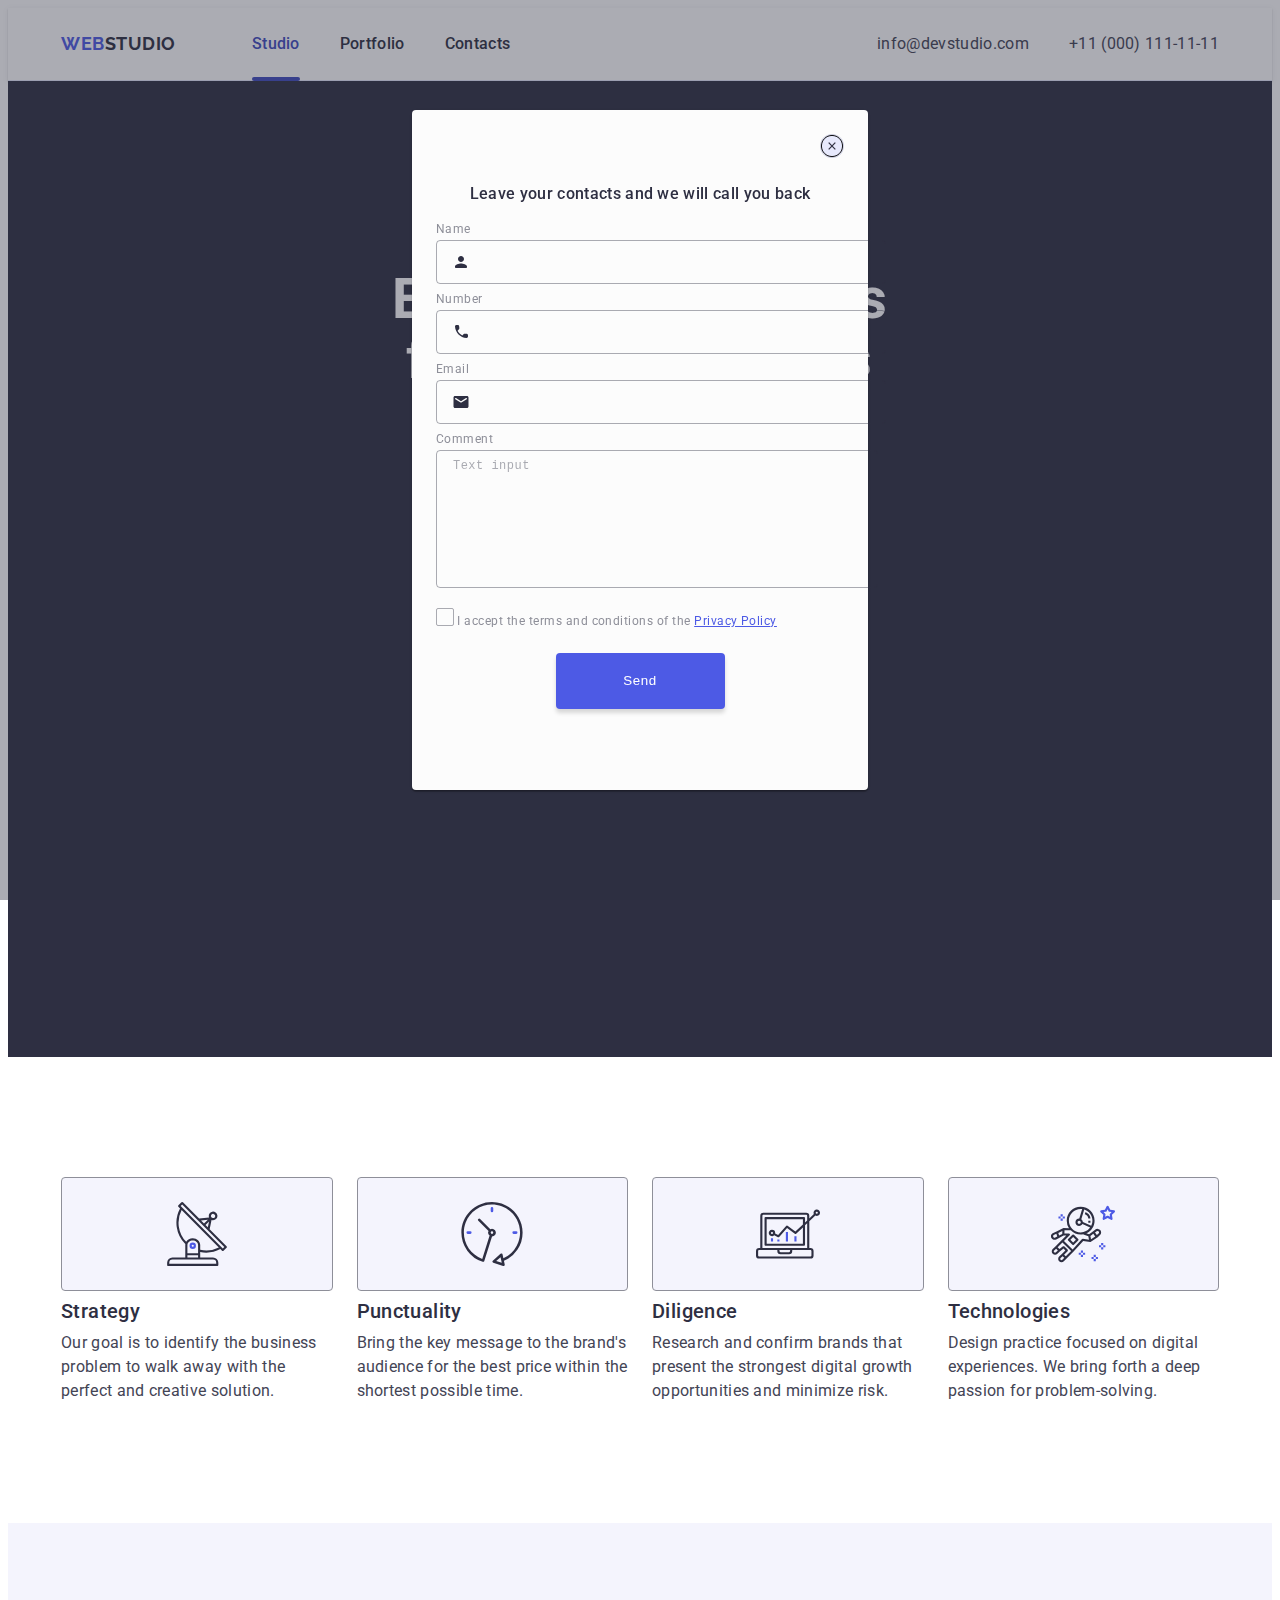
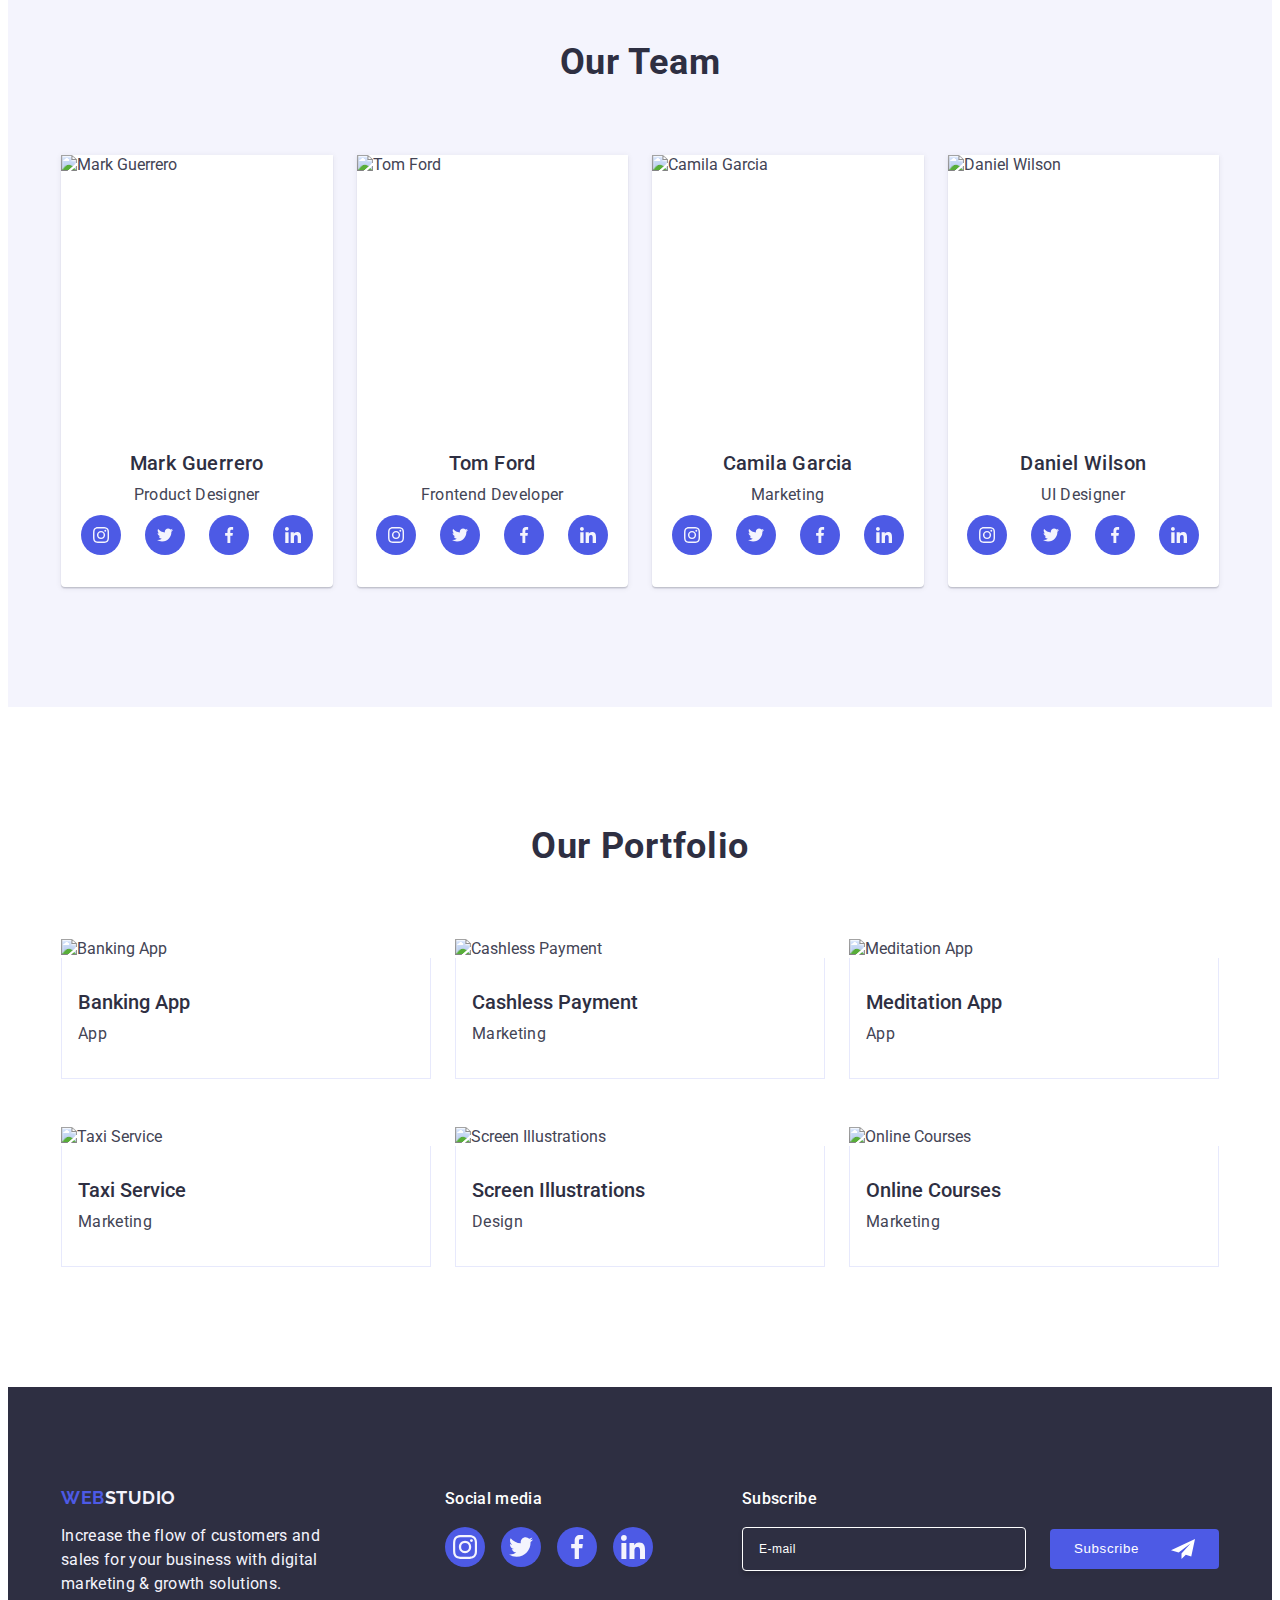
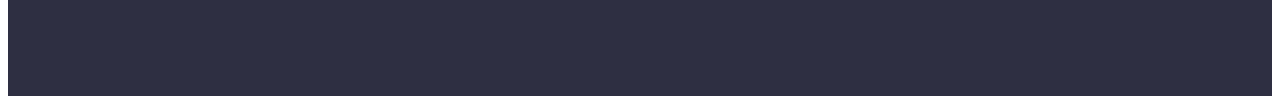
==== index.html @ 02aed0e8 "Update index.html" ====
<!DOCTYPE html>
<html lang="en">
  <head>
    <meta charset="UTF-8">
    <meta http-equiv="X-UA-Compatible" content="IE=edge">
    <meta name="viewport" content="width=device-width, initial-scale=1.0">
    <title>WebStudio</title>
    <link rel="preconnect" href="https://fonts.googleapis.com">
    <link rel="preconnect" href="https://fonts.gstatic.com" crossorigin>
    <link href="https://fonts.googleapis.com/css2?family=Raleway:wght@700&family=Roboto:wght@400;500;700;900&display=swap" rel="stylesheet">
    <link rel="stylesheet" href="https://cdnjs.cloudflare.com/ajax/libs/modern-normalize/2.0.0/modern-normalize.min.css" integrity="sha512-4xo8blKMVCiXpTaLzQSLSw3KFOVPWhm/TRtuPVc4WG6kUgjH6J03IBuG7JZPkcWMxJ5huwaBpOpnwYElP/m6wg==" crossorigin="anonymous" referrerpolicy="no-referrer">
    <link rel="stylesheet" href="./css/styles.css">
  </head>

  <body>
    <!-- site-top -->
    <header class="header">
      <div class="header-box container">
        <nav class="nav">
          <a href="./index.html" class="logo-link"
          >Web<span class="studiologo">Studio</span></a
        >
          <ul class="menu-list list">
            <li class="menu-item">
              <a class="menu-link active" href="./index.html">Studio</a>
            </li>
            <li class="menu-item">
              <a class="menu-link " href="">Portfolio</a>
            </li>
            <li class="menu-item">
              <a class="menu-link" href="">Contacts</a>
            </li>
          </ul>
        </nav>
        <address class="contacts">
          <ul class="contact-list">
            <li class="menu-item">
              <a class="contact-link link" href="mailto:info@devstudio.com"
              >info@devstudio.com
              </a>
            </li>
            <li class="menu-item">
              <a class="contact-link link" href="tel:+110001111111"
              >+11 (000) 111-11-11
              </a>
            </li>
          </ul>
        </address>
      </div>
    </header>

    <main>
      <!-- section 1 (hero) -->
      <section id="Studio" class="hero">
        <div class="container">
          <h1 class="hero-title">Effective Solutions for Your Business</h1>
          <button class="btn" type="button">Order Service</button>
        </div>
      </section>

      <!-- section 2 (specials) -->
      <section class="description">
        <div class="container">
          <h2 class="hidden">Hang</h2>
          <ul class="specials-list list">
            <li class="specials-item">
              <div class="text-wrapper">
                <svg class="text-icons" width="64" height="64">
                  <use href="./images/icons.svg#icon-antenna"></use>
                </svg>
              </div>
              <h3 class="subtitle">Strategy</h3>
              <p class="text">
                Our goal is to identify the business problem to walk away with the
                perfect and creative solution.
              </p>
            </li>
            <li class="specials-item">
              <div class="text-wrapper">
                <svg class="text-icons" width="64" height="64">
                  <use href="./images/icons.svg#icon-clock"></use>
                </svg>
              </div>
              <h3 class="subtitle">Punctuality</h3>
              <p class="text">
                Bring the key message to the brand's audience for the best price
                within the shortest possible time.
              </p>
            </li>
            <li class="specials-item">
              <div class="text-wrapper">
                <svg class="text-icons" width="64" height="64">
                  <use href="./images/icons.svg#icon-diagram"></use>
                </svg>
              </div>
              <h3 class="subtitle">Diligence</h3>
              <p class="text">
                Research and confirm brands that present the strongest digital
                growth opportunities and minimize risk.
              </p>
            </li>
            <li class="specials-item">
              <div class="text-wrapper">
                <svg class="text-icons" width="64" height="64">
                  <use href="./images/icons.svg#icon-astronaut"></use>
                </svg>
              </div>
              <h3 class="subtitle">Technologies</h3>
              <p class="text">
                Design practice focused on digital experiences. We bring forth a
                deep passion for problem-solving.
              </p>
            </li>
          </ul>
        </div>
      </section>

      <!-- section 3 (Team) -->
      <section id="Contacts" class="team">
        <div class="container">
          <h2 class="subject-team-list">Our Team</h2>
          <ul class="team-list list">
            <li class="team-group">
              <img src="./images/mark.jpg" alt="Mark Guerrero" width="264" height="264">
                <div class="team-box">
                  <h3 class="subtitle">Mark Guerrero</h3>
                  <p class="text">Product Designer</p>
                  <ul class="socials-list">
                    <li class="socials-item">
                      <a class="socials-link"
                      href="https://www.instagram.com"
                      target="_blank"
                      aria-label="Instagram site">
                        <svg class="socials-icon" width="16" height="16">
                          <use href="./images/icons.svg#icon-instagram"></use>
                        </svg>
                      </a>
                    </li>
                    <li class="socials-item">
                      <a class="socials-link"
                      href="https://www.twitter.com"
                      target="_blank"
                      aria-label="Twitter site">
                        <svg class="socials-icon" width="16" height="16">
                          <use href="./images/icons.svg#icon-twitter"></use>
                        </svg>
                      </a>
                    </li>
                    <li class="socials-item">
                      <a class="socials-link"
                      href="https://www.facebook.com"
                      target="_blank"
                      aria-label="Facebook site">
                        <svg class="socials-icon" width="16" height="16">
                          <use href="./images/icons.svg#icon-facebook"></use>
                        </svg>
                      </a>
                    </li>
                    <li class="socials-item">
                      <a class="socials-link"
                      href="https://www.linkedin.com"
                      target="_blank"
                      aria-label="Linkedin site">
                        <svg class="socials-icon" width="16" height="16">
                          <use href="./images/icons.svg#icon-linkedin"></use>
                        </svg>
                      </a>
                    </li>
                  </ul>
                </div>
            </li>
            <li class="team-group">
              <img src="./images/tom.jpg" alt="Tom Ford" width="264" height="264">
                <div class="team-box">
                  <h3 class="subtitle">Tom Ford</h3>
                  <p class="text">Frontend Developer</p>
                  <ul class="socials-list">
                    <li class="socials-item">
                      <a class="socials-link"
                      href="https://www.instagram.com"
                      target="_blank"
                      aria-label="Instagram site">
                        <svg class="socials-icon" width="16" height="16">
                          <use href="./images/icons.svg#icon-instagram"></use>
                        </svg>
                      </a>
                    </li>
                    <li class="socials-item">
                      <a href="https://www.twitter.com"
                      target="_blank"
                      aria-label="Twitter site"
                      class="socials-link">
                        <svg class="socials-icon" width="16" height="16">
                          <use href="./images/icons.svg#icon-twitter"></use>
                        </svg>
                      </a>
                    </li>
                    <li class="socials-item">
                      <a class="socials-link"
                      href="https://www.facebook.com"
                      target="_blank"
                      aria-label="Facebook site">
                        <svg class="socials-icon" width="16" height="16">
                          <use href="./images/icons.svg#icon-facebook"></use>
                        </svg>
                      </a>
                    </li>
                    <li class="socials-item">
                      <a class="socials-link"
                      href="https://www.linkedin.com"
                      target="_blank"
                      aria-label="Linkedin site">
                        <svg class="socials-icon" width="16" height="16">
                          <use href="./images/icons.svg#icon-linkedin"></use>
                        </svg>
                      </a>
                    </li>
                  </ul>
                </div>
            </li>
            <li class="team-group">
              <img src="./images/camila.jpg" alt="Camila Garcia" width="264" height="264">
                <div class="team-box">
                  <h3 class="subtitle">Camila Garcia</h3>
                  <p class="text">Marketing</p>
                  <ul class="socials-list">
                    <li class="socials-item">
                      <a class="socials-link"
                      href="https://www.instagram.com"
                      target="_blank"
                      aria-label="Instagram site">
                        <svg class="socials-icon" width="16" height="16">
                          <use href="./images/icons.svg#icon-instagram"></use>
                        </svg>
                      </a>
                    </li>
                    <li class="socials-item">
                      <a class="socials-link"
                      href="https://www.twitter.com"
                      target="_blank"
                      aria-label="Twitter site">
                        <svg class="socials-icon" width="16" height="16">
                          <use href="./images/icons.svg#icon-twitter"></use>
                        </svg>
                      </a>
                    </li>
                    <li class="socials-item">
                      <a class="socials-link"
                      href="https://www.facebook.com"
                      target="_blank"
                      aria-label="Facebook site">
                        <svg class="socials-icon" width="16" height="16">
                          <use href="./images/icons.svg#icon-facebook"></use>
                        </svg>
                      </a>
                    </li>
                    <li class="socials-item">
                      <a class="socials-link"
                      href="https://www.linkedin.com"
                      target="_blank"
                      aria-label="Linkedin site">
                        <svg class="socials-icon" width="16" height="16">
                          <use href="./images/icons.svg#icon-linkedin"></use>
                        </svg>
                      </a>
                    </li>
                  </ul>
                </div>
            </li>
            <li class="team-group">
              <img src="./images/daniel.jpg" alt="Daniel Wilson" width="264" height="264">
                <div class="team-box">
                  <h3 class="subtitle">Daniel Wilson</h3>
                  <p class="text">UI Designer</p>
                  <ul class="socials-list">
                    <li class="socials-item">
                      <a class="socials-link"
                      href="https://www.instagram.com"
                      target="_blank"
                      aria-label="Instagram site">
                        <svg class="socials-icon" width="16" height="16">
                          <use href="./images/icons.svg#icon-instagram"></use>
                        </svg>
                      </a>
                    </li>
                    <li class="socials-item">
                      <a class="socials-link"
                      href="https://www.twitter.com"
                      target="_blank"
                      aria-label="Twitter site">
                        <svg class="socials-icon" width="16" height="16">
                          <use href="./images/icons.svg#icon-twitter"></use>
                        </svg>
                      </a>
                    </li>
                    <li class="socials-item">
                      <a class="socials-link"
                      href="https://www.facebook.com"
                      target="_blank"
                      aria-label="Facebook site">
                        <svg class="socials-icon" width="16" height="16">
                          <use href="./images/icons.svg#icon-facebook"></use>
                        </svg>
                      </a>
                    </li>
                    <li class="socials-item">
                      <a class="socials-link"
                      href="https://www.linkedin.com"
                      target="_blank"
                      aria-label="Linkedin site">
                        <svg class="socials-icon" width="16" height="16">
                          <use href="./images/icons.svg#icon-linkedin"></use>
                        </svg>
                      </a>
                    </li>
                  </ul>
                </div>
            </li>
          </ul>
        </div>
      </section>

      <!-- section 4 (what are we doing) -->
      <section id="Portfolio" class="section-portfolio">
        <div class="container">
          <h2 class="subject-team-list">Our Portfolio</h2>
          <ul class="portofolio-list list">
            <li class="portfolio-item">
              <div class="portfolio-wrapper">
                <img src="./images/banking.jpg" alt="Banking App" width="360">
                <p class="overlay">
                  14 Stylish and User-Friendly App Design Concepts · Task Manager App · Calorie Tracker App · Exotic Fruit Ecommerce App · Cloud Storage App
                </p>
              </div>
              <div class="portfolio-box">
                <h3 class="portfolio-subtitle">Banking App</h3>
                <p class="text">App</p>
              </div>
            </li>
            <li class="portfolio-item">
              <div class="portfolio-wrapper">
                <img src="./images/payment.jpg" alt="Cashless Payment" width="360">
                <p class="overlay">
                  14 Stylish and User-Friendly App Design Concepts · Task Manager App · Calorie Tracker App · Exotic Fruit Ecommerce App · Cloud Storage App
                </p>
              </div>
              <div class="portfolio-box">
                <h3 class="portfolio-subtitle">Cashless Payment</h3>
                <p class="text">Marketing</p>
              </div>
            </li>
            <li class="portfolio-item">
              <div class="portfolio-wrapper">
                <img src="./images/meditationapp.jpg" alt="Meditation App" width="360">
                <p class="overlay">
                  14 Stylish and User-Friendly App Design Concepts · Task Manager App · Calorie Tracker App · Exotic Fruit Ecommerce App · Cloud Storage App
                </p>
              </div>
              <div class="portfolio-box">
                <h3 class="portfolio-subtitle">Meditation App</h3>
                <p class="text">App</p>
              </div>
            </li>
            <li class="portfolio-item">
              <div class="portfolio-wrapper">
                <img src="./images/taxi.jpg" alt="Taxi Service" width="360">
                <p class="overlay">
                  14 Stylish and User-Friendly App Design Concepts · Task Manager App · Calorie Tracker App · Exotic Fruit Ecommerce App · Cloud Storage App
                </p>
              </div>
              <div class="portfolio-box">
                <h3 class="portfolio-subtitle">Taxi Service</h3>
                <p class="text">Marketing</p>
              </div>
            </li>
            <li class="portfolio-item">
              <div class="portfolio-wrapper">
                <img src="./images/screen.jpg" alt="Screen Illustrations" width="360">
                <p class="overlay">
                  14 Stylish and User-Friendly App Design Concepts · Task Manager App · Calorie Tracker App · Exotic Fruit Ecommerce App · Cloud Storage App
                </p>
              </div>
              <div class="portfolio-box">
                <h3 class="portfolio-subtitle">Screen Illustrations</h3>
                <p class="text">Design</p>
              </div>
            </li>
            <li class="portfolio-item">
              <div class="portfolio-wrapper">
                <img src="./images/courses.jpg" alt="Online Courses" width="360">
                <p class="overlay">
                  14 Stylish and User-Friendly App Design Concepts · Task Manager App · Calorie Tracker App · Exotic Fruit Ecommerce App · Cloud Storage App
                </p>
              </div>
              <div class="portfolio-box">
                <h3 class="portfolio-subtitle">Online Courses</h3>
                <p class="text">Marketing</p>
              </div>
            </li>
          </ul>
        </div>
      </section>

      
    </main>

    <!-- footer -->
    <footer class="footer-style">
      <div class="footer-container container">
        <div class="logo-footer-box">
          <a class="logo-link-footer" href="./index.html"
          >Web<span class="logo-footer">Studio</span></a>
          <p class="text-footer">
            Increase the flow of customers and sales for your business with digital
            marketing & growth solutions.
          </p>
        </div>
        <div class="social-media">
          <p class="footer-subject">Social media</p>
          <ul class="footer-socials-list">
            <li class="socials-item">
              <a class="socials-link-footer" href="https://www.instagram.com" target="_blank" aria-label="Instagram site">
                <svg class="socials-icon" width="24" height="24">
                  <use href="./images/icons.svg#icon-instagram"></use>
                </svg>
              </a>
            </li>
            <li class="socials-item">
              <a class="socials-link-footer" href="https://www.twitter.com" target="_blank" aria-label="Twitter site">
                <svg class="socials-icon" width="24" height="24">
                  <use href="./images/icons.svg#icon-twitter"></use>
                </svg>
              </a>
            </li>
            <li class="socials-item">
              <a class="socials-link-footer" href="https://www.facebook.com" target="_blank" aria-label="Facebook site">
                <svg class="socials-icon" width="24" height="24">
                  <use href="./images/icons.svg#icon-facebook"></use>
                </svg>
              </a>
            </li>
            <li class="socials-item">
              <a class="socials-link-footer" href="https://www.linkedin.com" target="_blank" aria-label="Linkedin site">
                <svg class="socials-icon" width="24" height="24">
                  <use href="./images/icons.svg#icon-linkedin"></use>
                </svg>
              </a>
            </li>
          </ul>
        </div>
        <div class="footer-form-wrapper">
          <p class="footer_form_title">Subscribe</p>
          <form class="footer-form" name="subscribe">
            <label class="footer-email">
              <input class="footer-input" name="user-email" type="email" placeholder="E-mail">
            </label>
            <button class="footer-btn" type="submit">
              Subscribe
              <svg class="footer-svg" width="24" height="24">
                <use href="./images/icons.svg#icon-Telegram"></use>
              </svg>
            </button>
          </form>
        </div>
      </div>
    </footer>

    <!-- Modal window -->
    <div class="backdrop is-open"></div>
    <div class="modal-backdrop">
      <button class="modal-btn" type="button" aria-label="modal close button">
        <svg class="modal-btn-icon" width="24" height="24">
          <use href="./images/icons.svg#icon-close"></use>
        </svg>
      </button>
      <p class="modal-caption">
        Leave your contacts and we will call you back
      </p>
      <form class="modal-form" name="reviews" autocomplete="on">
        <div class="modal-field">
          <label class="form-label" for="user-name">Name</label>
          <div class="form-field">
            <input class="form-input" id="user-name" name="user-name" type="text" minlength="3" required/>
            <svg class="form-icon" width="18" height="24">
              <use href="./images/icons.svg#icon-person-black"></use>
            </svg>
          </div>
          </div>
        <div class="modal-field">
          <label class="form-label" for="user-number">Number</label>
          <div class="form-field">
            <input class="form-input" id="user-number" name="user-number" type="tel" required/>
            <svg class="form-icon" width="18" height="24">
              <use href="./images/icons.svg#icon-phone-black"></use>
            </svg>
          </div>
        </div>
        <div class="modal-field">
          <label class="form-label" for="user-email">Email</label>
          <div class="form-field">
            <input class="form-input" id="user-email" name="user-email" type="email" required/>
            <svg class="form-icon" width="18" height="24">
              <use href="./images/icons.svg#icon-email-black"></use>
            </svg>
          </div>
        </div>
          <div class="modal-field-end">
            <label class="modal-label" for="user-comment">Comment</label>

            <textarea
            class="modal-textarea"
            id="user-comment"
            name="user-comment"
            placeholder="Text input"
            rows="4"
            ></textarea>
          </div>
          <div class="modal-agreement">
            <input
            class="modal-form-input-checkbox visually hidden"
            type="checkbox"
            name="user-privacy"
            id="user-privacy"
            value="true"
            />
            <label class="modal-label-user-privacy" for="user-privacy">
              <span class="modal-span-user-privacy">
                <svg class="modal-icon-checkbox" width="16" height="16">
                  <use href="./images/icons.svg#icon-Chekbox-1click"></use>
                </svg>
              </span>
              I accept the terms and conditions of the <a class="modal-link-privacy" href="">Privacy Policy</a>
            </label>
          </div>
        <button class="modal-send-btn" type="submit" disabled>Send</button>
      </form>
    </div>
  </body>
</html>
---- css/styles.css ----
:root {
  --iris: #4d5ae5;
  --ocean: #404bbf;
  --navy-blue: #2e2f42;
  --green: #31d0aa;
  --slate: #434455;
  --light-slate: #8e8f99;
  --cornflower: #e7e9fc;
  --cloud: #f4f4fd;
  --navy-blue-modal: #2e2f42;
  --grey: #2e2f42;
  --white: #ffffff;
}

/* ------retreat------  */
p,
h1,
h2,
h3,
h4,
h5 {
  margin: 0;
}

ul {
  margin: 0;
  padding: 0;
}

/* ------body------  */
body {
  color: var(--slate);
  font-family: "Roboto", sans-serif;
  background: var(--white);
}

.container {
  width: 100%;
  max-width: 1158px;
  margin: 0 auto;
  padding: 0px 15px;
}

.footer-container {
  display: flex;
  align-items: baseline;
}

img {
  display: block;
}

.menu-list {
  display: flex;
  gap: 40px;
  color: #404bbf;
  font-size: 16px;
  font-style: normal;
  font-weight: 500;
  line-height: 24px;
  letter-spacing: 0.32px;
  text-decoration: none;
  list-style: none;
}

.contact-list {
  gap: 40px;
  display: flex;
  align-items: center;
  list-style: none;
}
.list-header-port {
  gap: 40px;
  display: flex;
}
.work-list-item {
  width: calc((100% - 72px) / 4);
  flex-basis: calc((100% - 72px) / 4);
  border-radius: 0px 0px 4px 4px;
}

.link {
  text-decoration: none;
}

.hidden {
  position: absolute;
  width: 1px;
  height: 1px;
  margin: -1px;
  border: 0;
  padding: 0;

  white-space: nowrap;
  clip-path: inset(100%);
  clip: rect(0 0 0 0);
  overflow: hidden;
}

/* ------header------ */
.header-box {
  background-color: white;
  display: flex;
  align-items: center;
  justify-content: space-between;
}
.header {
  border-bottom-style: solid;
  border-bottom-color: var(--cornflower);
  border-bottom-width: 1px;
  border-bottom: 1px solid #e7e9fc;
  box-shadow: 0px 2px 1px rgba(46, 47, 66, 0.08),
    0px 1px 1px rgba(46, 47, 66, 0.16), 0px 1px 6px rgba(46, 47, 66, 0.08);
}
.header-container {
  display: flex;
  align-items: center;
}
.page-navigation {
  display: flex;
  align-items: center;
  /* flex-grow: 1; */
  /* margin-right: auto; */
}
.nav {
  display: flex;
  align-items: center;
}
.logo {
  font-family: "Raleway", sans-serif;
  font-weight: 700;
  font-size: 18px;
  line-height: 1.17;
  letter-spacing: 0.03em;
  text-transform: uppercase;
  color: var(--iris);
}
.logo-link {
  color: var(--iris);
  font-family: "Raleway", sans-serif;
  font-size: 18px;
  font-style: normal;
  font-weight: 700;
  line-height: 1.17;
  letter-spacing: 0.54px;
  text-transform: uppercase;
  text-decoration: none;
  margin-right: 76px;
}
.logo-link-footer {
  display: inline-block;
  margin-bottom: 16px;
  color: var(--iris);
  font-family: "Raleway", sans-serif;
  font-size: 18px;
  font-style: normal;
  font-weight: 700;
  line-height: 1.17;
  letter-spacing: 0.54px;
  text-transform: uppercase;
  text-decoration: none;
}

.studiologo {
  color: var(--navy-blue);
  font-family: "Raleway", sans-serif;
  font-size: 18px;
  font-style: normal;
  font-weight: 700;
  line-height: 1.17;
  letter-spacing: 0.54px;
  text-transform: uppercase;
  text-decoration: none;
}

.menu-link {
  position: relative;
  font-weight: 500;
  font-size: 16px;
  line-height: 1.5;
  letter-spacing: 0.02em;
  color: #2e2f42;
  display: block;
  padding: 24px 0 24px;
  text-decoration: none;
  transition: color 250ms cubic-bezier(0.4, 0, 0.2, 1);
}

.menu-link:hover,
.menu-link:focus {
  color: #404bbf;
}

.menu-link.active::after {
  content: "";
  display: block;
  width: 100%;
  height: 4px;
  border-radius: 2px;
  background-color: #404bbf;
  position: absolute;
  bottom: -1px;
}

.menu-link.active {
  color: #404bbf;
}

.contacts {
  font-style: normal;
  list-style: none;
  display: flex;
  gap: 40px;
}
.contact-link {
  font-family: inherit;
  font-style: normal;
  font-weight: 400;
  font-size: 16px;
  line-height: 1.5;
  letter-spacing: 0.02em;
  color: var(--slate);

  transition: color 250ms cubic-bezier(0.4, 0, 0.2, 1);
}
.contact-link:hover,
.contact-link:focus {
  color: var(--ocean);
}
/* ------header------ */

/* -----hero----- */
.hero {
  background-color: var(--navy-blue);
  padding-top: 188px;
  padding-bottom: 188px;
  background-image: linear-gradient(
      rgba(46, 47, 66, 0.7),
      rgba(46, 47, 66, 0.7)
    ),
    url(../images/hero/hero-background.jpeg);
  background-size: cover;
  background-repeat: no-repeat;
  background-position: center;
  max-width: 1440px;
  height: 600px;
  flex-shrink: 0;
  margin: auto;
}
.title {
  font-weight: 700;
  font-size: 56px;
  line-height: 1.07;
  text-align: center;
  letter-spacing: 0.02em;
  color: var(--white);
  margin: 0 auto 48px auto;
  max-width: 496px;
}
.hero-title {
  max-width: 496px;
  color: #fff;
  text-align: center;
  font-family: "Roboto", sans-serif;
  font-size: 56px;
  font-style: normal;
  font-weight: 700;
  line-height: 1.0714;
  letter-spacing: 1.12px;
  margin-left: auto;
  margin-right: auto;
  margin-bottom: 48px;
}

.btn {
  font-family: "Roboto", sans-serif;
  font-size: 16px;
  letter-spacing: 0.04em;
  font-weight: 500;
  line-height: 1.5;
  color: var(--white);
  background-color: var(--iris);
  cursor: pointer;
  display: block;
  min-width: 169px;
  height: 56px;
  border: none;
  border-radius: 4px;
  margin-left: auto;
  margin-right: auto;

  transition: background-color 250ms cubic-bezier(0.4, 0, 0.2, 1);
}
.hero .btn:hover,
.hero .btn:focus {
  background-color: var(--ocean);
}

.text-wrapper {
  display: flex;
  align-items: center;
  justify-content: center;
  background-color: #f4f4fd;
  height: 112px;
  margin-bottom: 22px;
  margin-bottom: 8px;
  border: 1px solid #8e8f99;
  border-radius: 4px;
}

/* ------hero------ */

/* ------specials------ */

.description {
  padding-top: 120px;
  padding-bottom: 120px;
}

.text {
  font-weight: 400;
  font-size: 16px;
  line-height: 1.5;
  letter-spacing: 0.02em;
  color: var(--slate);
}

/* ------what are we doing------ */
.subject {
  font-weight: 700;
  line-height: 1.11;
  text-align: center;
  text-transform: capitalize;
  letter-spacing: 0.02em;
  font-size: 36px;
  color: var(--navy-blue);
  margin-bottom: 72px;
}
.our-works-section {
  padding-top: 120px;
  padding-bottom: 120px;
}

.subject-team-list {
  color: var(--navy-blue);
  text-align: center;
  font-family: Roboto;
  font-size: 36px;
  font-style: normal;
  font-weight: 700;
  line-height: 1.11;
  letter-spacing: 0.02em;
  text-transform: capitalize;
  margin-bottom: 72px;
}

.team-group {
  background: #fff;
  flex-basis: calc((100% - 3 * 24px) / 4);
  border-radius: 0px 0px 4px 4px;
  transition: box-shadow 250ms cubic-bezier(0.4, 0, 0.2, 1);
  box-shadow: 0px 1px 6px rgba(46, 47, 66, 0.08),
    0px 1px 1px rgba(46, 47, 66, 0.16), 0px 2px 1px rgba(46, 47, 66, 0.08);
}

.team-group:hover {
  box-shadow: 0px 2px 1px 0px rgba(46, 47, 66, 0.08),
    0px 1px 1px 0px rgba(46, 47, 66, 0.16),
    0px 1px 6px 0px rgba(46, 47, 66, 0.08);
}
/* ------what are we doing------ */

/* ------team------ */
.team {
  background-color: var(--cloud);
  padding-top: 120px;
  padding-bottom: 120px;
  text-transform: capitalize;
}

.team-list {
  background-color: var(--cloud);
  display: flex;
  gap: 24px;
  flex-wrap: wrap;
  list-style: none;
}

.team-member {
  padding: 32px 16px;
  text-align: center;
  border-radius: 0px 0px 4px 4px;
}

.team-box {
  padding: 32px 0;
  text-align: center;
}

/* ------team------ */

/* ------footer------*/
.footer-style {
  background: var(--navy-blue);
  padding-top: 100px;
  padding-bottom: 100px;
}
.logo-footer {
  color: var(--cloud);
}
.text-footer {
  font-weight: 400;
  font-size: 16px;
  line-height: 1.5;
  letter-spacing: 0.02em;
  color: var(--cloud);
  max-width: 264px;
  display: flex;
  align-items: center;
  justify-content: center;
}
.footer-subject {
  color: #ffffff;
  font-weight: 500;
  font-size: 16px;
  line-height: 1.5;
  letter-spacing: 0.02em;
  margin-bottom: 16px;
  list-style: none;
  display: flex;
}

.logo link {
  display: inline-block;
  margin-bottom: 16px;
  margin-right: 76px;
}

.logo-footer-box {
  margin-right: 120px;
}

.footer-form-wrapper {
  margin-left: auto;
}

.footer_form_title {
  color: #fff;
  font-weight: 500;
  line-height: 1.5;
  margin-bottom: 16px;
  letter-spacing: 0.02em;
}

.footer-form {
  display: flex;
  align-items: center;
  gap: 24px;
}

.footer-input {
  width: 264px;
  height: 40px;
  border-radius: 4px;
  border: 1px solid #fff;
  box-shadow: 0px 4px 4px 0px rgba(0, 0, 0, 0.15);
  outline: transparent;
  background: #2e2f42;
  font-size: 12px;
  line-height: 2;
  letter-spacing: 0.48px;
  padding-left: 16px;
  color: #fff;
  background-color: transparent;
}

.footer-input::placeholder {
  color: currentColor;
}

.footer-btn {
  display: flex;
  justify-content: center;
  align-items: center;
  cursor: pointer;
  border: none;

  min-width: 165px;
  height: 40px;
  gap: 16px;
  padding: 8px 24px;

  color: #fff;
  font-weight: 500;
  line-height: 1.5;
  letter-spacing: 0.64px;
  border-radius: 4px;
  background: #4d5ae5;
}

.footer-svg {
  margin-left: 16px;
}

.portfolio-header {
  color: #2e2f42;
  line-height: 1.11;
  text-align: center;
  margin-bottom: 8px;
}

.section-portfolio {
  padding: 120px 0 120px 0;
}

.portfolio-item {
  background: var(--WHITE, #fff);
  width: calc((100% - 48px) / 3);
  list-style: none;
  transition: box-shadow 250ms cubic-bezier(0.4, 0, 0.2, 1);
}

.portofolio-item:hover {
  box-shadow: 0px 2px 1px 0px rgba(46, 47, 66, 0.08),
    0px 1px 1px 0px rgba(46, 47, 66, 0.16),
    0px 1px 6px 0px rgba(46, 47, 66, 0.08);
  list-style: none;
}

.portfolio-item:hover {
  box-shadow: 0px 1px 6px rgba(46, 47, 66, 0.08),
    0px 1px 1px rgba(46, 47, 66, 0.16), 0px 2px 1px rgba(46, 47, 66, 0.08);
}

.portfolio-item:hover .overlay {
  transform: translateY(0%);
}

.portfolio-subtitle {
  color: #2e2f42;
  line-height: 1.2;
  margin-bottom: 8px;
  font-size: 20px;
  font-weight: 500;
}

.portofolio-list {
  display: flex;
  flex-wrap: wrap;
  column-gap: 24px;
  row-gap: 48px;
}

.portfolio-box {
  padding: 32px 16px;
  border: 1px solid #e7e9fc;
  border-top: none;
}

.portfolio-wrapper {
  position: relative;
  overflow: hidden;
}

.overlay {
  position: absolute;
  top: 0;
  left: 0;

  color: var(--CLOUD, #f4f4fd);
  font-size: 16px;
  line-height: 24px; /* 150% */
  letter-spacing: 0.32px;

  padding: 40px 32px;

  width: 100%;
  height: 100%;

  background: var(--IRIS, #4d5ae5);

  transform: translateY(100%);
  transition: transform 250ms cubic-bezier(0.4, 0, 0.2, 1);
}

/* ------footer------*/

.btn-port {
  font-family: inherit;
  font-weight: 500;
  font-size: 16px;
  line-height: 1.5;
  color: var(--iris);
  background: var(--cloud);
  letter-spacing: 0.04em;
  display: flex;
  align-items: center;
  border: 1px solid var(--cornflower);
  border-radius: 4px;
  padding: 12px 24px;

  transition: color 250ms cubic-bezier(0.4, 0, 0.2, 1),
    background-color 250ms cubic-bezier(0.4, 0, 0.2, 1),
    box-shadow 250ms cubic-bezier(0.4, 0, 0.2, 1),
    cursor 250ms cubic-bezier(0.4, 0, 0.2, 1) border 250ms
      cubic-bezier(0.4, 0, 0.2, 1);
}
.btn-port:hover,
.btn-port:focus {
  color: var(--white);
  background-color: var(--ocean);
  box-shadow: 0px 3px 1px rgba(0, 0, 0, 0.1), 0px 2px 1px rgba(0, 0, 0, 0.08),
    0px 2px 2px rgba(0, 0, 0, 0.12);
  cursor: pointer;
  border: 1px solid transparent;
}
.specials-item {
  flex-basis: calc((100% - 3 * 24px) / 4);
}

.specials-list {
  display: flex;
  gap: 24px;
  list-style: none;
}

.subtitle {
  font-weight: 500;
  font-size: 20px;
  line-height: 1.2;
  letter-spacing: 0.02em;
  color: var(--navy-blue);
  margin-bottom: 8px;
}
.scroll-box {
  width: calc((100% - 72px) / 4);
}

.container-portfolio {
  padding: 96px 0 120px;
}
.portfolio-work {
  padding: 32px 16px;
  border: 1px solid #e7e9fc;
  border-top: none;
  text-decoration: none;
}
.main-list-port {
  list-style: none;
  text-decoration: none;
  display: flex;
  justify-content: center;
  gap: 24px;
  margin-bottom: 72px;
}
.list-port {
  list-style: none;
  display: flex;
  gap: 24px;
  flex-wrap: wrap;
  row-gap: 48px;
}

/*-----ICONS LINKS-----*/

.socials-list {
  gap: 24px;
  display: flex;
  align-items: center;
  justify-content: center;
  list-style: none;
  margin-top: 8px;
}
.footer-socials-list {
  gap: 16px;
  list-style: none;
  display: flex;
  width: 208px;
  height: 40px;
}
.socials-item {
  width: 40px;
  height: 40px;
}
.socials-link {
  width: 100%;
  height: 100%;
  background-color: #4d5ae5;
  border-radius: 50%;
  display: flex;
  align-items: center;
  justify-content: center;
  color: #f4f4fd;
  transition: background-color 250ms cubic-bezier(0.4, 0, 0.2, 1);
}
.socials-link:hover,
.socials-link:focus {
  background-color: #404bbf;
}

.socials-icon {
  fill: currentColor;
}
.socials-link-footer {
  width: 100%;
  height: 100%;
  background-color: #4d5ae5;
  border-radius: 50%;
  display: flex;
  align-items: center;
  justify-content: center;
  color: #f4f4fd;

  transition: background-color 250ms cubic-bezier(0.4, 0, 0.2, 1);
}
.socials-link-footer:hover,
.socials-link-footer:focus {
  background-color: #31d0aa;
}

/*-----Modal window-----*/

.backdrop {
  background-color: rgba(46, 47, 66, 0.4);
  width: 100%;
  height: 100%;
  position: fixed;
  top: 0;
  left: 0;
  align-items: center;
  justify-content: center;
  width: 100vw;
  height: 100vh;
  transition: opacity 300ms ease-in, visibility 300ms ease-in;
  opacity: 0;
  visibility: hidden;
  pointer-events: none;
  display: flex;
  transition: opacity 250ms cubic-bezier(0.4, 0, 0.2, 1),
    visibility 250ms cubic-bezier(0.4, 0, 0.2, 1);
}

.backdrop.is-open {
  opacity: 1;
  visibility: visible;
  pointer-events: initial;
}

.modal-backdrop {
  width: 408px;
  min-height: 584px;
  padding: 72px 24px 24px 24px;
  border-radius: 4px;
  position: absolute;
  top: 50%;
  left: 50%;
  background-color: var(--DAIRY, #fcfcfc);
  box-shadow: 0px 1px 1px 0px rgba(0, 0, 0, 0.14),
    0px 1px 3px 0px rgba(0, 0, 0, 0.12), 0px 2px 1px 0px rgba(0, 0, 0, 0.2);
  transform: translate(-50%, -50%) scale(1);
  transition: transform 250ms cubic-bezier(0.4, 0, 0.2, 1);
}

.modal-btn {
  position: absolute;
  top: 24px;
  right: 24px;
  width: 24px;
  height: 24px;
  border-radius: 50%;
  border: 1px solid #0000001a;
  background-color: #e7e9fc;
  display: flex;
  align-items: center;
  justify-content: center;
  width: 24px;
  height: 24px;
  padding: 0;
  cursor: pointer;
  transition: background-color 250ms cubic-bezier(0.4, 0, 0.2, 1),
    border 250ms cubic-bezier(0.4, 0, 0.2, 1);
}

.modal-btn-icon {
  stroke: rgba(0, 0, 0, 0.1);
  transition: fill 250ms cubic-bezier(0.4, 0, 0.2, 1);
}

.modal-btn:hover,
.modal-btn:focus {
  background-color: #404bbf;
  border: none;
  fill: #ffffff;
}

.modal-caption {
  color: var(--NAVY-BLUE, #2e2f42);
  text-align: center;
  font-weight: 500;
  line-height: 1.5;
  letter-spacing: 0.32px;
  margin-bottom: 16px;
}

.button [type="submit"] {
  background: var(--IRIS, #4d5ae5);
  padding: 16px 32px;
  border-radius: 4px;
  color: white;
  display: inline-flex;
  align-items: flex-start;
  gap: 10px;
}

.modal-form {
  margin-bottom: 8px;
}
.modal-field {
  margin-bottom: 8px;
  display: block;
}

.modal-field-end {
  display: block;
  margin-bottom: 16px;
}

.form-label {
  margin-bottom: 4px;
  color: #8e8f99;
  font-size: 12px;
  line-height: 1.16;
  letter-spacing: 0.04em;
  line-height: 1.17;
  display: block;
}

.form-field {
  position: relative;
}

.form-input {
  height: 40px;
  padding-left: 38px;
  background-color: transparent;
  transition: border-color 250ms cubic-bezier(0.4, 0, 0.2, 1);
  width: 100%;
  border-radius: 4px;
  border: 1px solid rgba(46, 47, 66, 0.4);
  outline: transparent;
}

.form-icon {
  position: absolute;
  top: 50%;
  left: 16px;
  transform: translateY(-50%);
  fill: transparent;
  fill: #2e2f42;

  transition: fill 250ms cubic-bezier(0.4, 0, 0.2, 1);
}

.form-comment:focus,
.form-input:focus {
  border-color: #4d5ae5;
}

.form-input:focus + .form-icon {
  fill: #4d5ae5;
}

/* Checkbox */
.modal-agreement {
  margin-bottom: 24px;
}

.modal-label-user-privacy {
  color: #8e8f99;
  letter-spacing: 0.04em;
  font-size: 12px;
  line-height: 1.17;
}

.modal-span-user-privacy {
  display: inline-flex;
  justify-content: center;
  align-items: center;

  width: 16px;
  height: 16px;
  fill: transparent;

  border-radius: 2px;
  border: 1px solid rgba(46, 47, 66, 0.4);
  transition: background-color 250ms cubic-bezier(0.4, 0, 0.2, 1),
    border 250ms cubic-bezier(0.4, 0, 0.2, 1),
    fill 250ms cubic-bezier(0.4, 0, 0.2, 1);
}

.modal-icon-checkbox {
  opacity: 0;
}

.modal-form-input-checkbox:checked
  + .modal-label-user-privacy
  > .modal-span-user-privacy {
  border: none;
  fill: #f4f4fd;
  background-color: #404bbf;
}

.modal-form-input-checkbox:checked
  + .modal-label-user-privacy
  > .modal-span-user-privacy
  > .modal-icon-checkbox {
  opacity: 1;
}

.modal-link-privacy {
  text-decoration-line: underline;
  color: #4d5ae5;
}

.modal-textarea {
  width: 100%;
  height: 120px;
  min-height: 120px;

  font-size: 12px;
  line-height: 1.17;
  letter-spacing: 0.04em;
  resize: none;

  color: rgba(46, 47, 66, 0.4);
  border: 1px solid rgba(46, 47, 66, 0.4);
  border-radius: 4px;
  background-color: transparent;
  padding: 8px 16px;
  transition: border-color 250ms cubic-bezier(0.4, 0, 0.2, 1);

  outline: transparent;
}

.modal-textarea:focus,
.form-input:focus {
  border-color: #4d5ae5;
}

.modal-textarea::placeholder {
  color: currentColor;
}

.modal-label {
  margin-bottom: 4px;
  color: #8e8f99;
  font-size: 12px;
  line-height: 1.16;
  letter-spacing: 0.04em;
  line-height: 1.17;
  display: block;
}

.modal-send-btn {
  padding: 16px 32px;
  align-items: flex-start;
  display: block;
  min-width: 169px;
  height: 56px;
  gap: 10px;
  color: #ffffff;
  line-height: 1.5;
  background-color: #4d5ae5;
  letter-spacing: 0.04em;
  cursor: pointer;
  font-weight: 500;
  border: none;
  border-radius: 4px;
  margin: 0 auto;
  box-shadow: 0px 4px 4px 0px rgba(0, 0, 0, 0.15);
  transition: background-color 250ms cubic-bezier(0.4, 0, 0.2, 1);
}

.modal-send-btn:hover,
.modal-send-btn:focus {
  background-color: #404bbf;
}
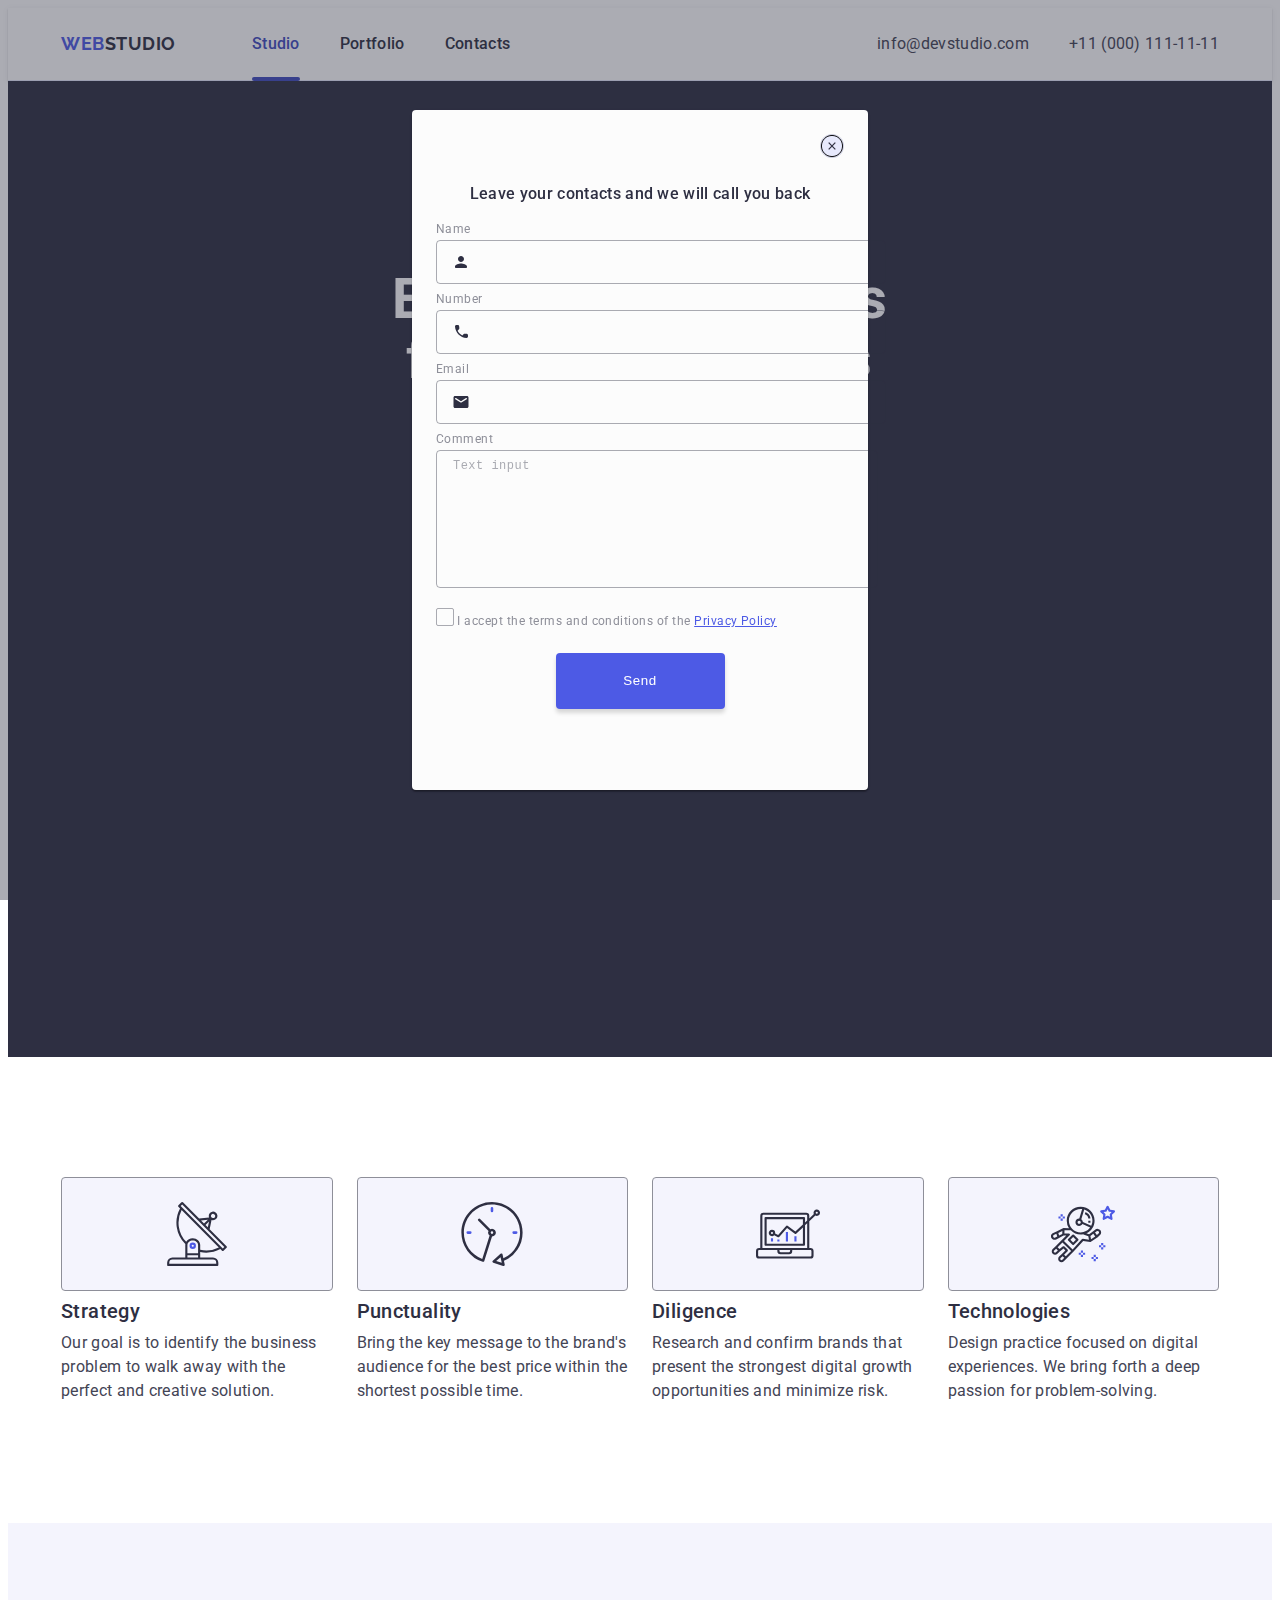
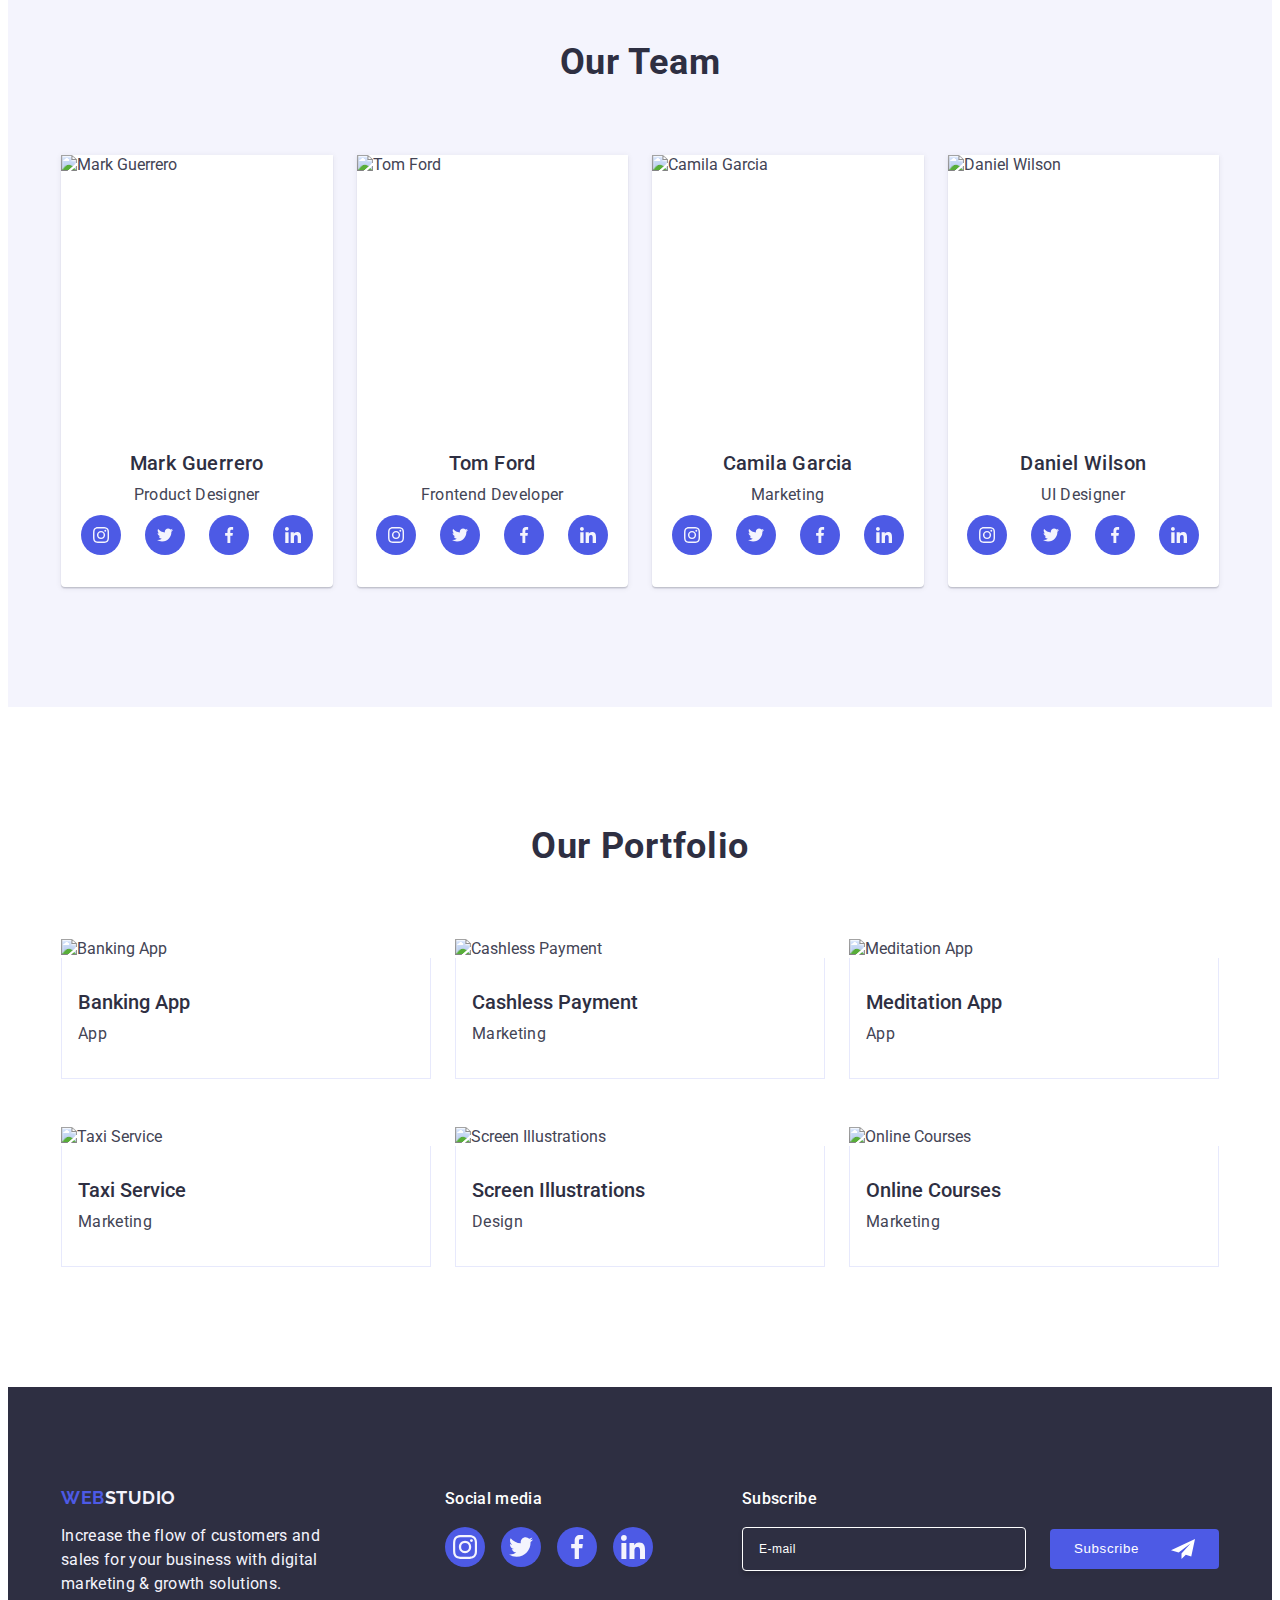
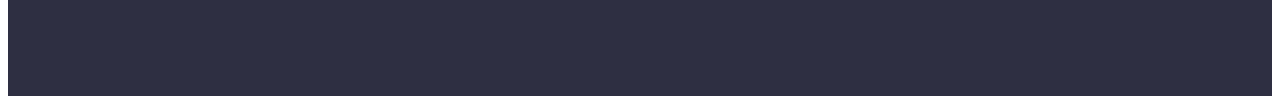
==== commit a93afdb8: "Update index.html" ====
--- a/index.html
+++ b/index.html
@@ -466,63 +466,50 @@
     </footer>
 
     <!-- Modal window -->
-    <div class="backdrop is-open"></div>
-    <div class="modal-backdrop">
-      <button class="modal-btn" type="button" aria-label="modal close button">
-        <svg class="modal-btn-icon" width="24" height="24">
-          <use href="./images/icons.svg#icon-close"></use>
-        </svg>
-      </button>
-      <p class="modal-caption">
-        Leave your contacts and we will call you back
-      </p>
-      <form class="modal-form" name="reviews" autocomplete="on">
-        <div class="modal-field">
-          <label class="form-label" for="user-name">Name</label>
-          <div class="form-field">
-            <input class="form-input" id="user-name" name="user-name" type="text" minlength="3" required/>
-            <svg class="form-icon" width="18" height="24">
-              <use href="./images/icons.svg#icon-person-black"></use>
-            </svg>
+    <div class="backdrop is-open">
+      <div class="modal-backdrop">
+        <button class="modal-btn" type="button" aria-label="modal close button">
+          <svg class="modal-btn-icon" width="24" height="24">
+            <use href="./images/icons.svg#icon-close"></use>
+          </svg>
+        </button>
+        <p class="modal-caption">
+          Leave your contacts and we will call you back
+        </p>
+        <form class="modal-form" name="reviews" autocomplete="on">
+          <div class="modal-field">
+            <label class="form-label" for="user-name">Name</label>
+            <div class="form-field">
+              <input class="form-input" id="user-name" name="user-name" type="text" minlength="3" required>
+              <svg class="form-icon" width="18" height="24">
+                <use href="./images/icons.svg#icon-person-black"></use>
+              </svg>
+            </div>
           </div>
+          <div class="modal-field">
+            <label class="form-label" for="user-number">Number</label>
+            <div class="form-field">
+              <input class="form-input" id="user-number" name="user-number" type="tel" required>
+              <svg class="form-icon" width="18" height="24">
+                <use href="./images/icons.svg#icon-phone-black"></use>
+              </svg>
+            </div>
           </div>
-        <div class="modal-field">
-          <label class="form-label" for="user-number">Number</label>
-          <div class="form-field">
-            <input class="form-input" id="user-number" name="user-number" type="tel" required/>
-            <svg class="form-icon" width="18" height="24">
-              <use href="./images/icons.svg#icon-phone-black"></use>
-            </svg>
+          <div class="modal-field">
+            <label class="form-label" for="user-email">Email</label>
+            <div class="form-field">
+              <input class="form-input" id="user-email" name="user-email" type="email" required>
+              <svg class="form-icon" width="18" height="24">
+                <use href="./images/icons.svg#icon-email-black"></use>
+              </svg>
+            </div>
           </div>
-        </div>
-        <div class="modal-field">
-          <label class="form-label" for="user-email">Email</label>
-          <div class="form-field">
-            <input class="form-input" id="user-email" name="user-email" type="email" required/>
-            <svg class="form-icon" width="18" height="24">
-              <use href="./images/icons.svg#icon-email-black"></use>
-            </svg>
-          </div>
-        </div>
           <div class="modal-field-end">
             <label class="modal-label" for="user-comment">Comment</label>
-
-            <textarea
-            class="modal-textarea"
-            id="user-comment"
-            name="user-comment"
-            placeholder="Text input"
-            rows="4"
-            ></textarea>
+            <textarea class="modal-textarea" id="user-comment" name="user-comment" placeholder="Text input" rows="4" ></textarea>
           </div>
           <div class="modal-agreement">
-            <input
-            class="modal-form-input-checkbox visually hidden"
-            type="checkbox"
-            name="user-privacy"
-            id="user-privacy"
-            value="true"
-            />
+            <input class="modal-form-input-checkbox visually hidden" type="checkbox" name="user-privacy" id="user-privacy" value="true">
             <label class="modal-label-user-privacy" for="user-privacy">
               <span class="modal-span-user-privacy">
                 <svg class="modal-icon-checkbox" width="16" height="16">
@@ -532,8 +519,9 @@
               I accept the terms and conditions of the <a class="modal-link-privacy" href="">Privacy Policy</a>
             </label>
           </div>
-        <button class="modal-send-btn" type="submit" disabled>Send</button>
-      </form>
+          <button class="modal-send-btn" type="submit" disabled>Send</button>
+        </form>
+      </div>
     </div>
   </body>
 </html>
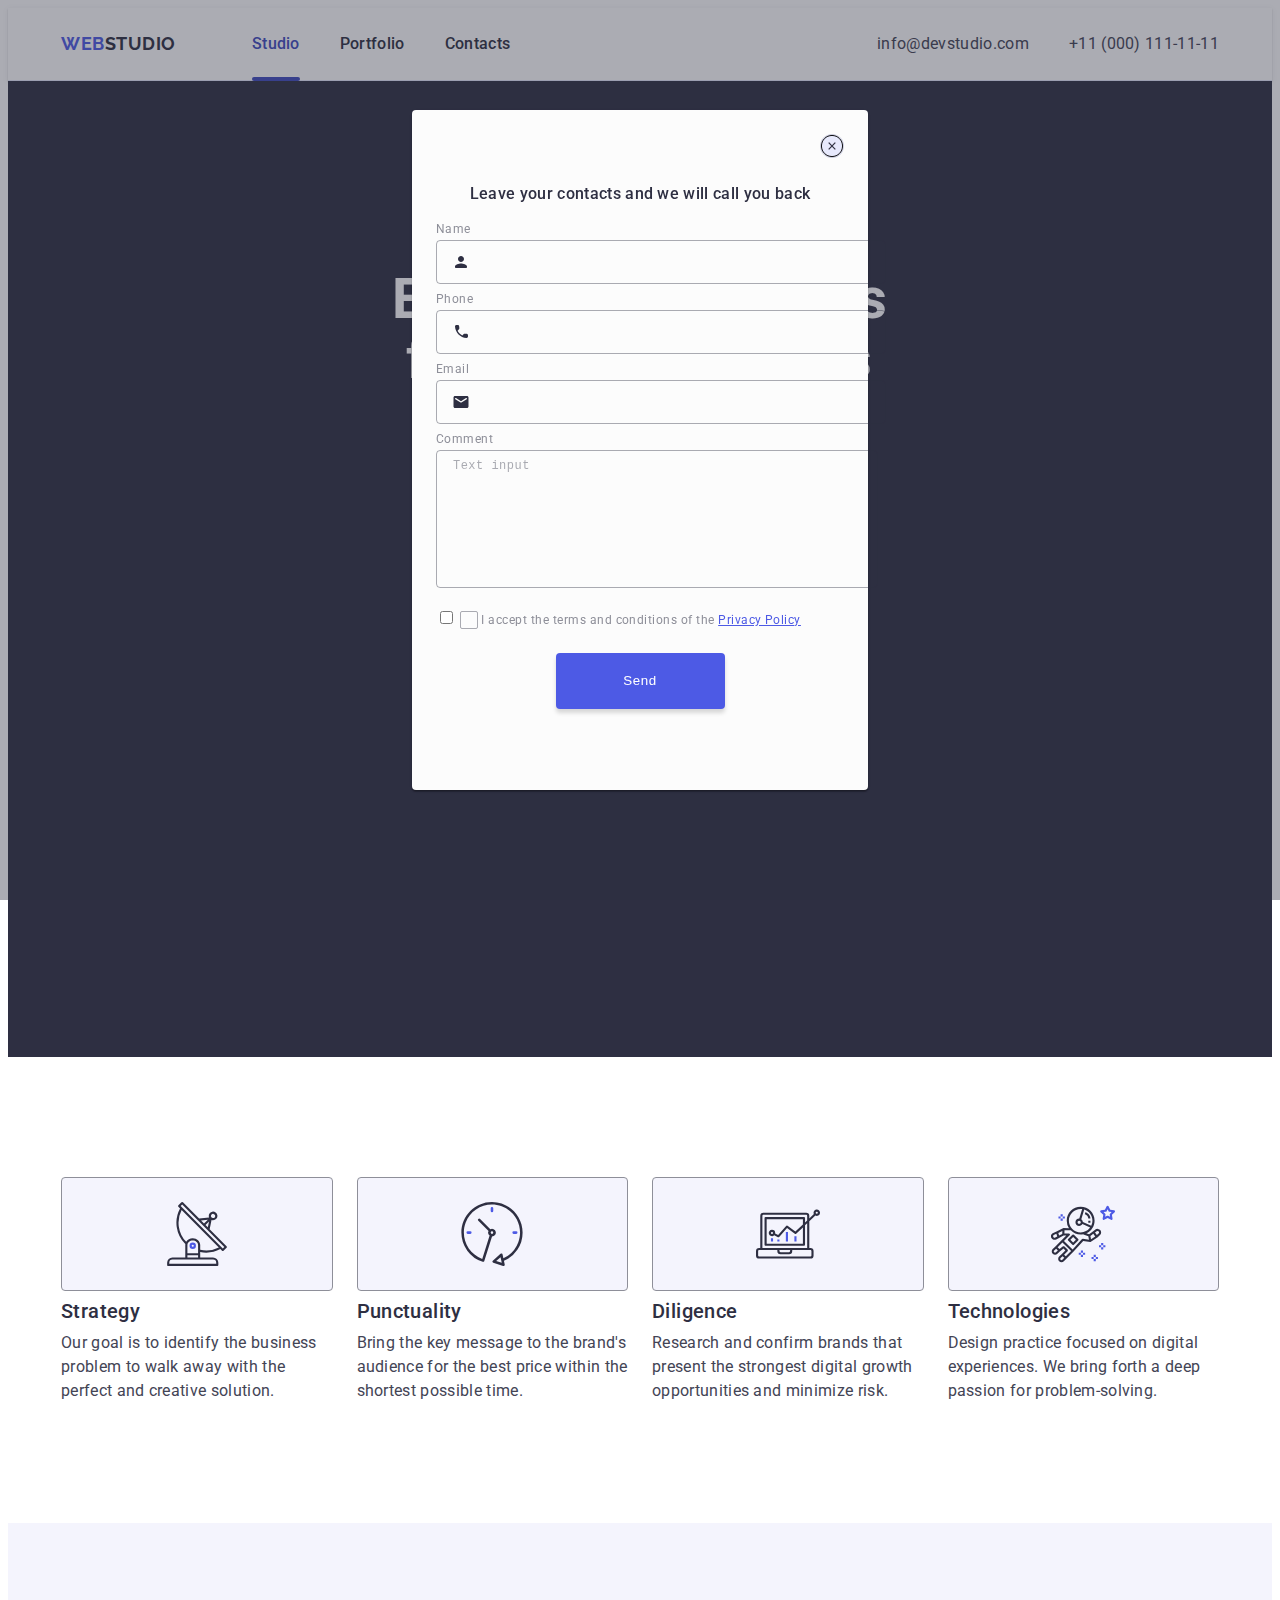
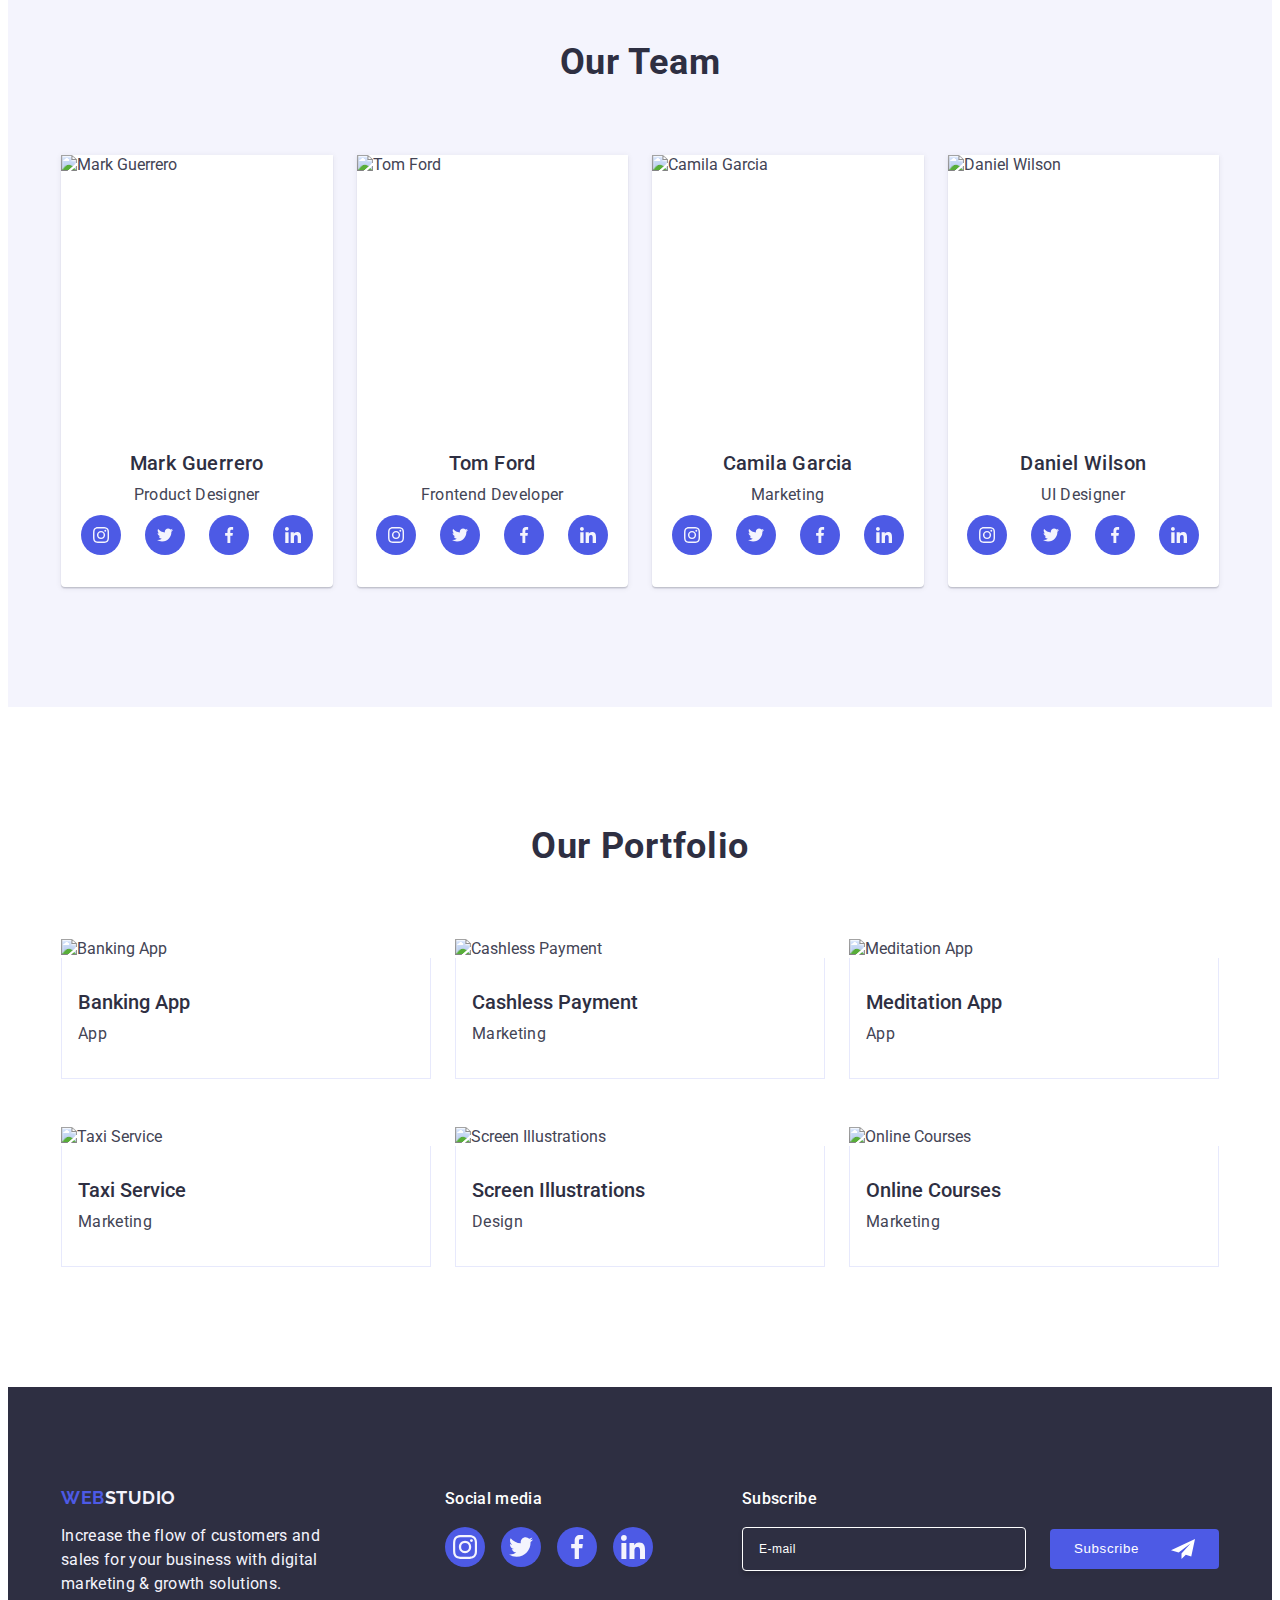
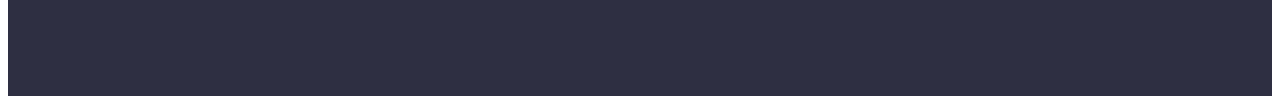
==== commit 9bccca6e: "Update index.html" ====
--- a/index.html
+++ b/index.html
@@ -487,7 +487,7 @@
             </div>
           </div>
           <div class="modal-field">
-            <label class="form-label" for="user-number">Number</label>
+            <label class="form-label" for="user-number">Phone</label>
             <div class="form-field">
               <input class="form-input" id="user-number" name="user-number" type="tel" required>
               <svg class="form-icon" width="18" height="24">
@@ -505,14 +505,14 @@
             </div>
           </div>
           <div class="modal-field-end">
-            <label class="modal-label" for="user-comment">Comment</label>
+            <label class="form-label" for="user-comment">Comment</label>
             <textarea class="modal-textarea" id="user-comment" name="user-comment" placeholder="Text input" rows="4" ></textarea>
           </div>
           <div class="modal-agreement">
-            <input class="modal-form-input-checkbox visually hidden" type="checkbox" name="user-privacy" id="user-privacy" value="true">
+            <input class="modal-form-input-checkbox visually-hidden" type="checkbox" name="user-privacy" id="user-privacy" value="true">
             <label class="modal-label-user-privacy" for="user-privacy">
               <span class="modal-span-user-privacy">
-                <svg class="modal-icon-checkbox" width="16" height="16">
+                <svg class="modal-icon-checkbox" width="10" height="8">
                   <use href="./images/icons.svg#icon-Chekbox-1click"></use>
                 </svg>
               </span>
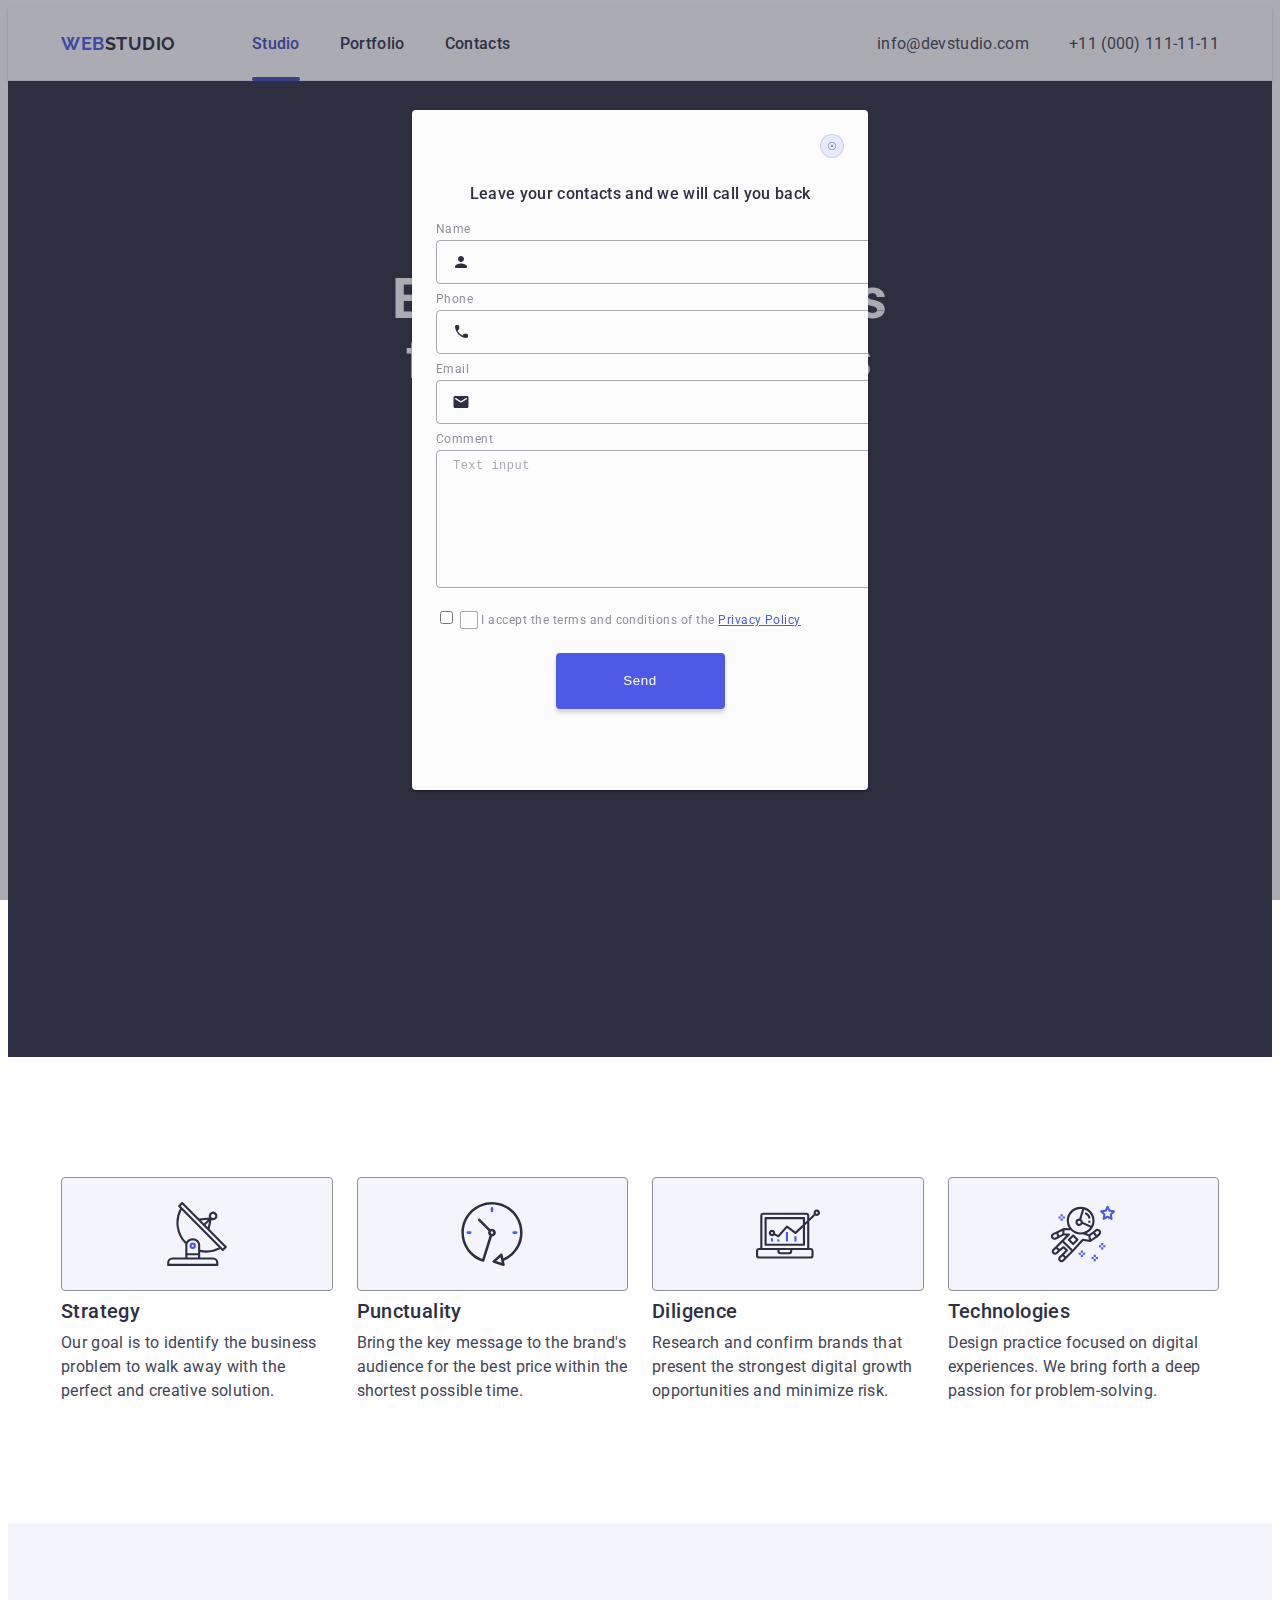
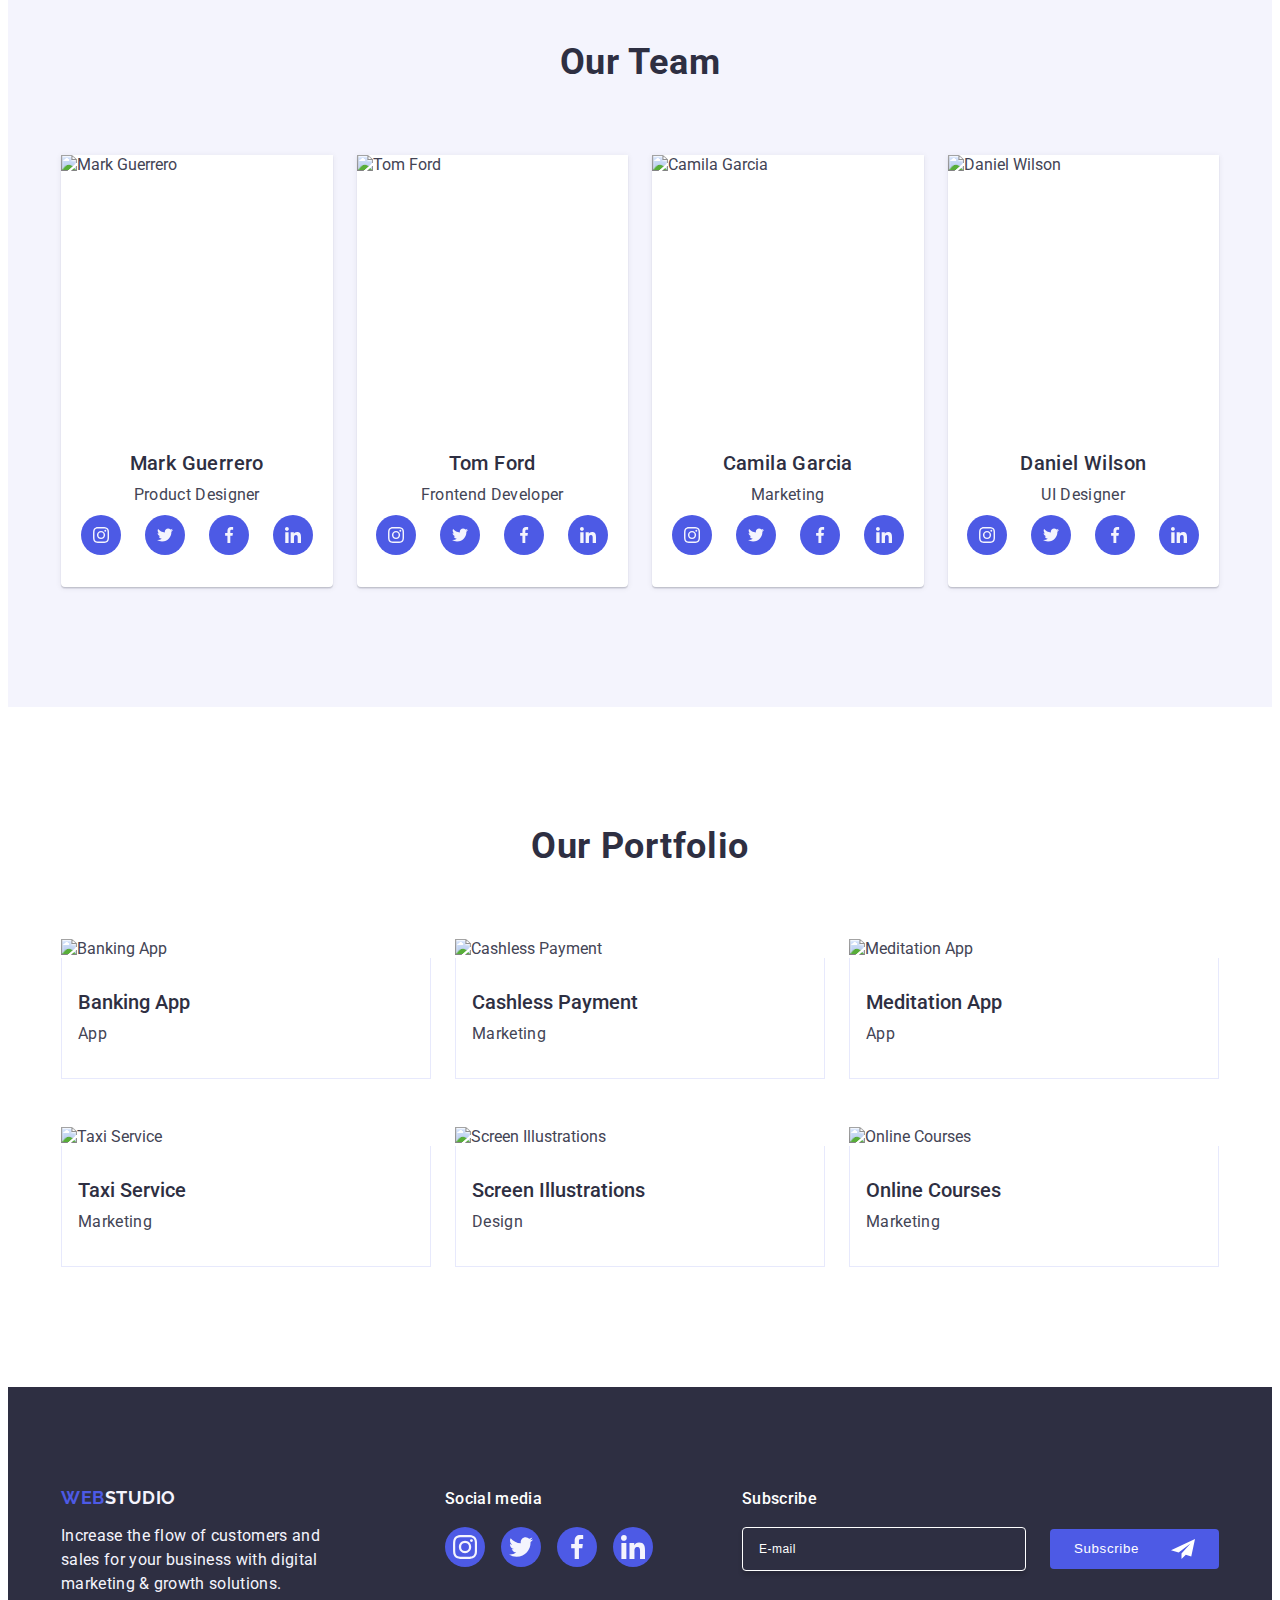
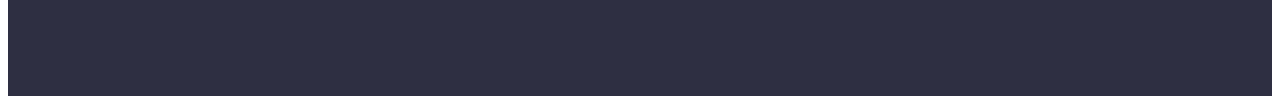
==== commit 93041ae3: "Update index.html" ====
--- a/index.html
+++ b/index.html
@@ -469,7 +469,7 @@
     <div class="backdrop is-open">
       <div class="modal-backdrop">
         <button class="modal-btn" type="button" aria-label="modal close button">
-          <svg class="modal-btn-icon" width="24" height="24">
+          <svg class="modal-btn-icon" width="8" height="8">
             <use href="./images/icons.svg#icon-close"></use>
           </svg>
         </button>
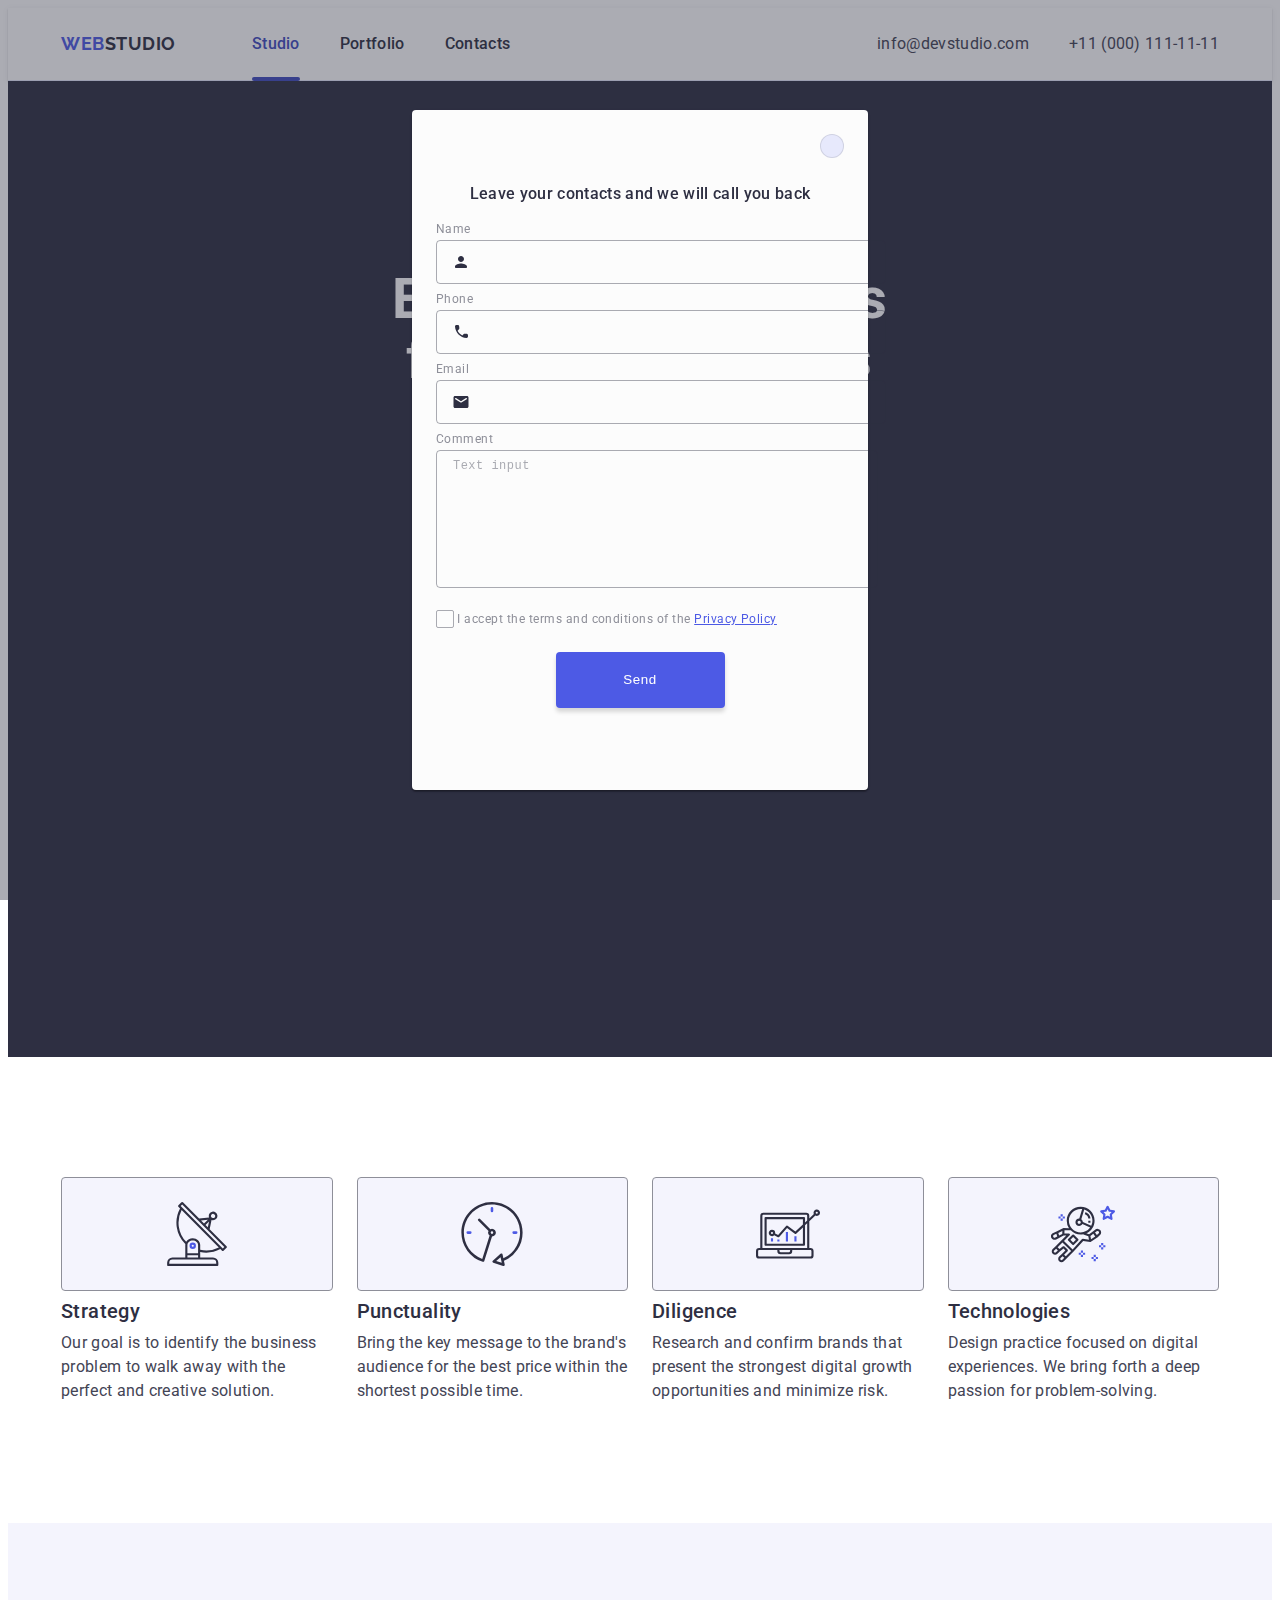
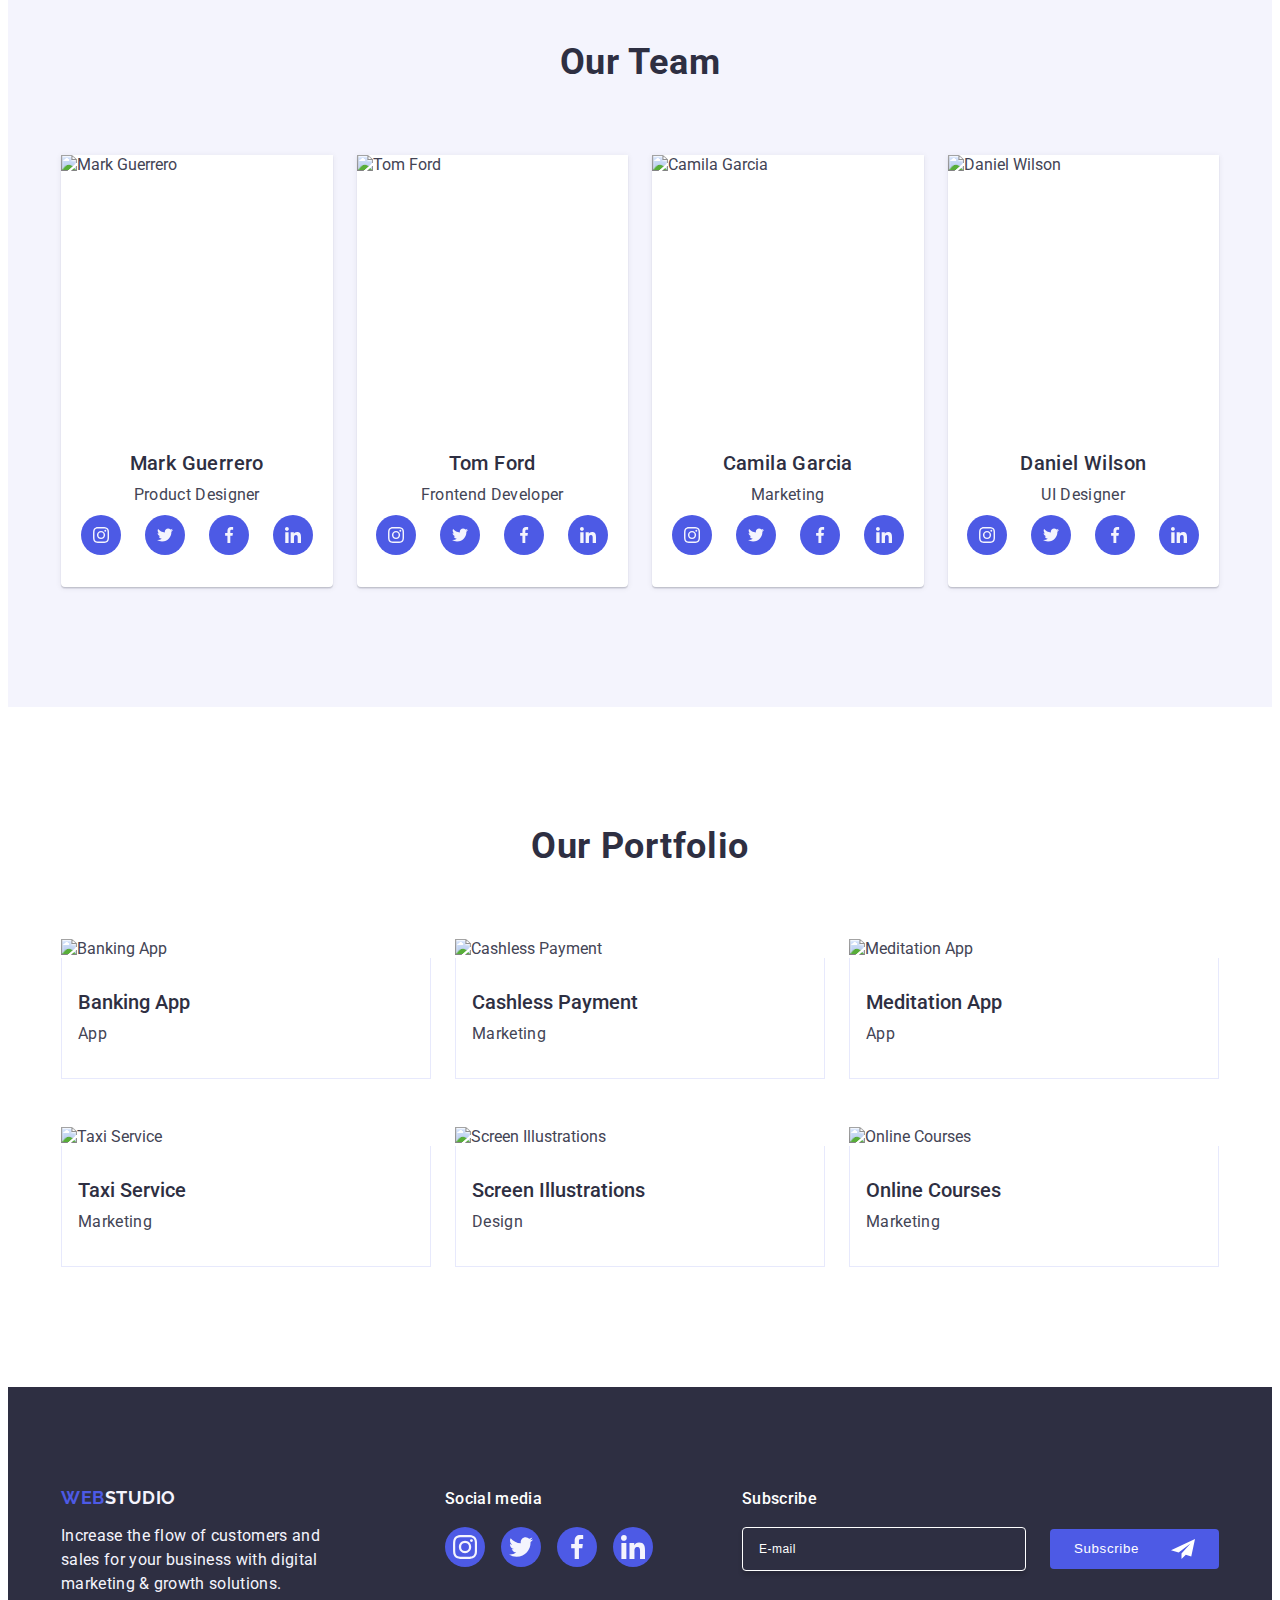
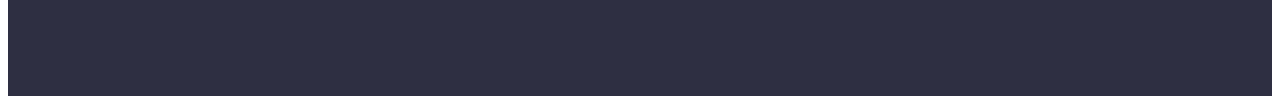
==== commit 5c604658: "Update index.html" ====
--- a/index.html
+++ b/index.html
@@ -470,7 +470,7 @@
       <div class="modal-backdrop">
         <button class="modal-btn" type="button" aria-label="modal close button">
           <svg class="modal-btn-icon" width="8" height="8">
-            <use href="./images/icons.svg#icon-close"></use>
+            <use href="./images/icons.svg#icon-close-black"></use>
           </svg>
         </button>
         <p class="modal-caption">
@@ -509,11 +509,11 @@
             <textarea class="modal-textarea" id="user-comment" name="user-comment" placeholder="Text input" rows="4" ></textarea>
           </div>
           <div class="modal-agreement">
-            <input class="modal-form-input-checkbox visually-hidden" type="checkbox" name="user-privacy" id="user-privacy" value="true">
+            <input class="modal-form-input-checkbox hidden" type="checkbox" name="user-privacy" id="user-privacy" value="true">
             <label class="modal-label-user-privacy" for="user-privacy">
               <span class="modal-span-user-privacy">
                 <svg class="modal-icon-checkbox" width="10" height="8">
-                  <use href="./images/icons.svg#icon-Chekbox-1click"></use>
+                  <use href="./images/icons.svg#icon-Vector-agree"></use>
                 </svg>
               </span>
               I accept the terms and conditions of the <a class="modal-link-privacy" href="">Privacy Policy</a>
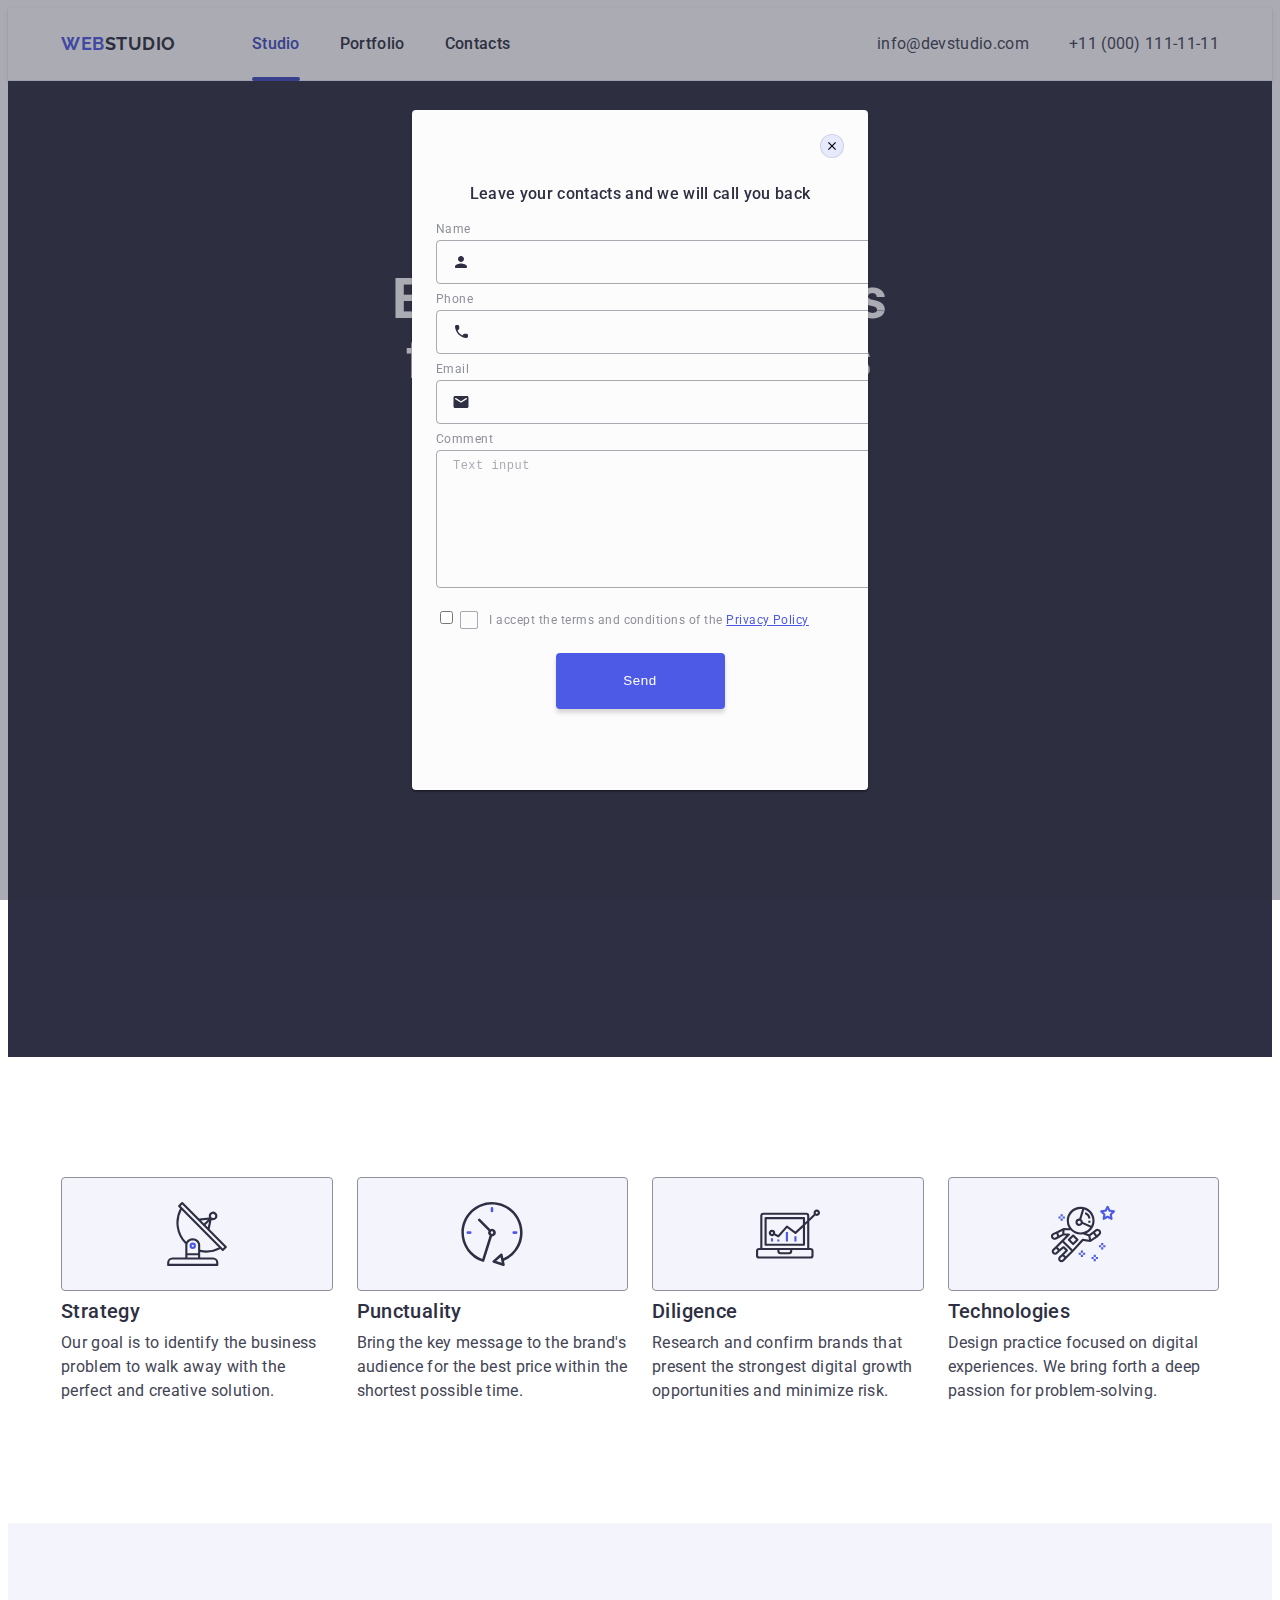
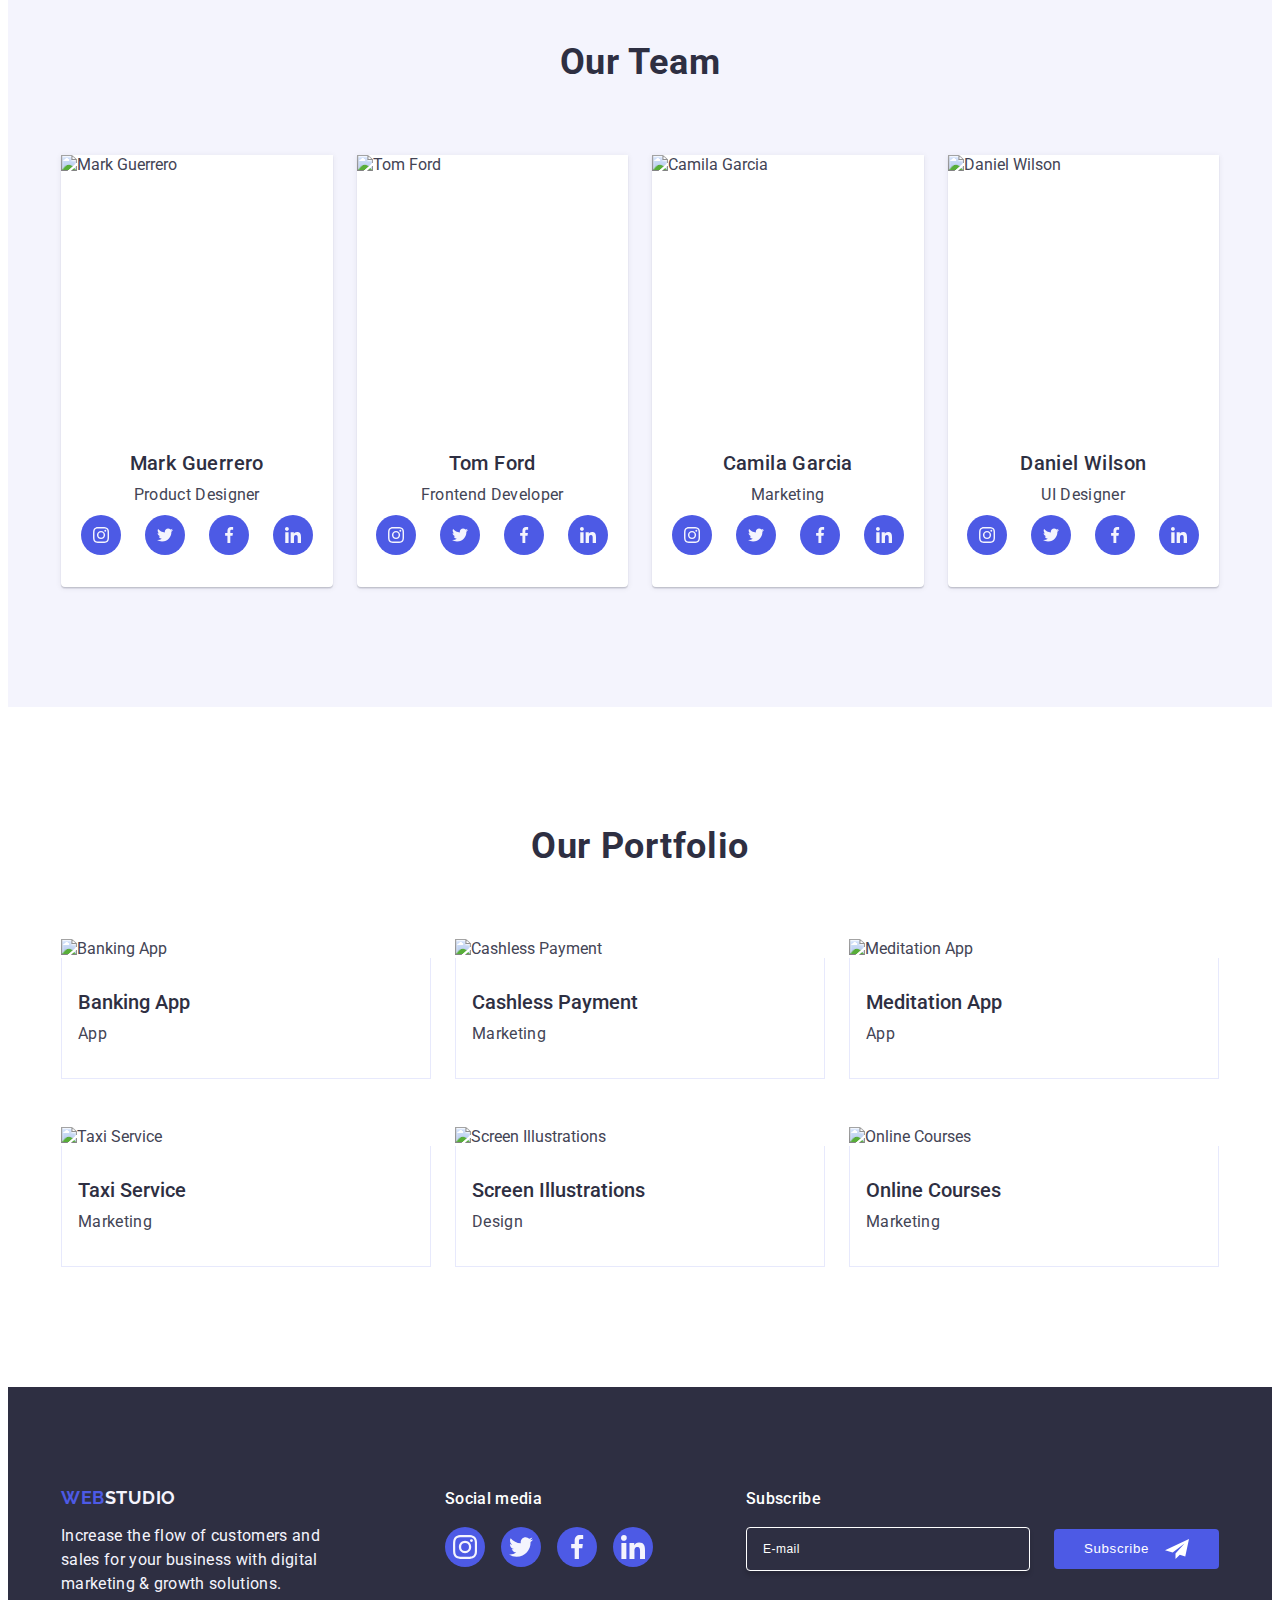
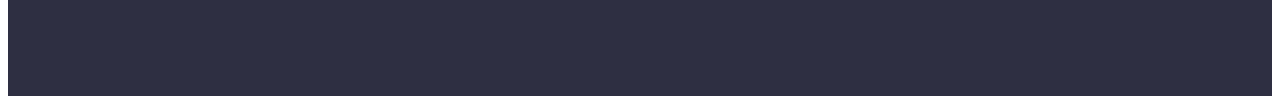
==== commit 92a78fd8: "Update index.html" ====
--- a/index.html
+++ b/index.html
@@ -509,7 +509,7 @@
             <textarea class="modal-textarea" id="user-comment" name="user-comment" placeholder="Text input" rows="4" ></textarea>
           </div>
           <div class="modal-agreement">
-            <input class="modal-form-input-checkbox hidden" type="checkbox" name="user-privacy" id="user-privacy" value="true">
+            <input class="modal-form-input-checkbox visually-hidden" type="checkbox" name="user-privacy" id="user-privacy" value="true">
             <label class="modal-label-user-privacy" for="user-privacy">
               <span class="modal-span-user-privacy">
                 <svg class="modal-icon-checkbox" width="10" height="8">
--- a/css/styles.css
+++ b/css/styles.css
@@ -487,7 +487,6 @@
 
   min-width: 165px;
   height: 40px;
-  gap: 16px;
   padding: 8px 24px;
 
   color: #fff;
@@ -496,6 +495,11 @@
   letter-spacing: 0.64px;
   border-radius: 4px;
   background: #4d5ae5;
+}
+
+.footer-btn:hover,
+.footer-btn-btn:focus {
+  background-color: #404bbf;
 }
 
 .footer-svg {
@@ -848,6 +852,7 @@
   border-radius: 4px;
   border: 1px solid rgba(46, 47, 66, 0.4);
   outline: transparent;
+  font-size: 12px;
 }
 
 .form-icon {
@@ -886,6 +891,7 @@
   display: inline-flex;
   justify-content: center;
   align-items: center;
+  margin-right: 8px;
 
   width: 16px;
   height: 16px;
